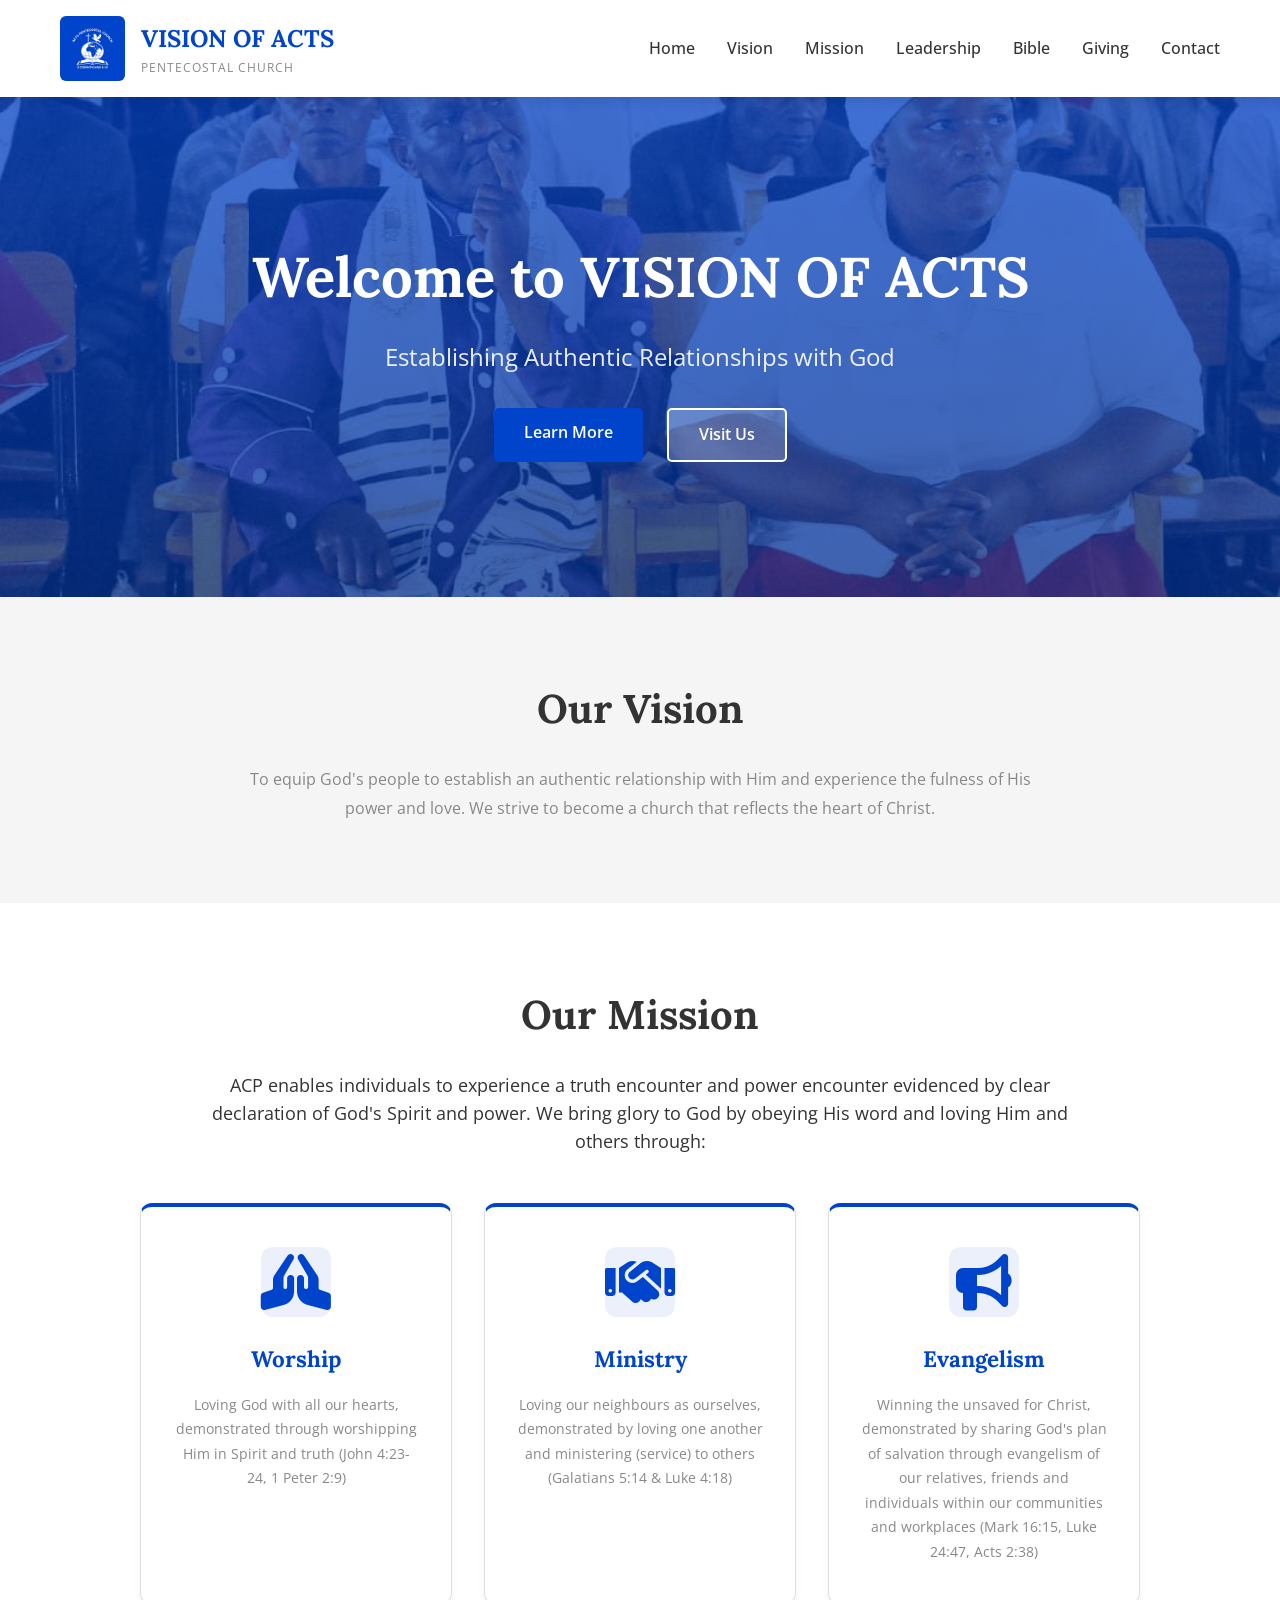
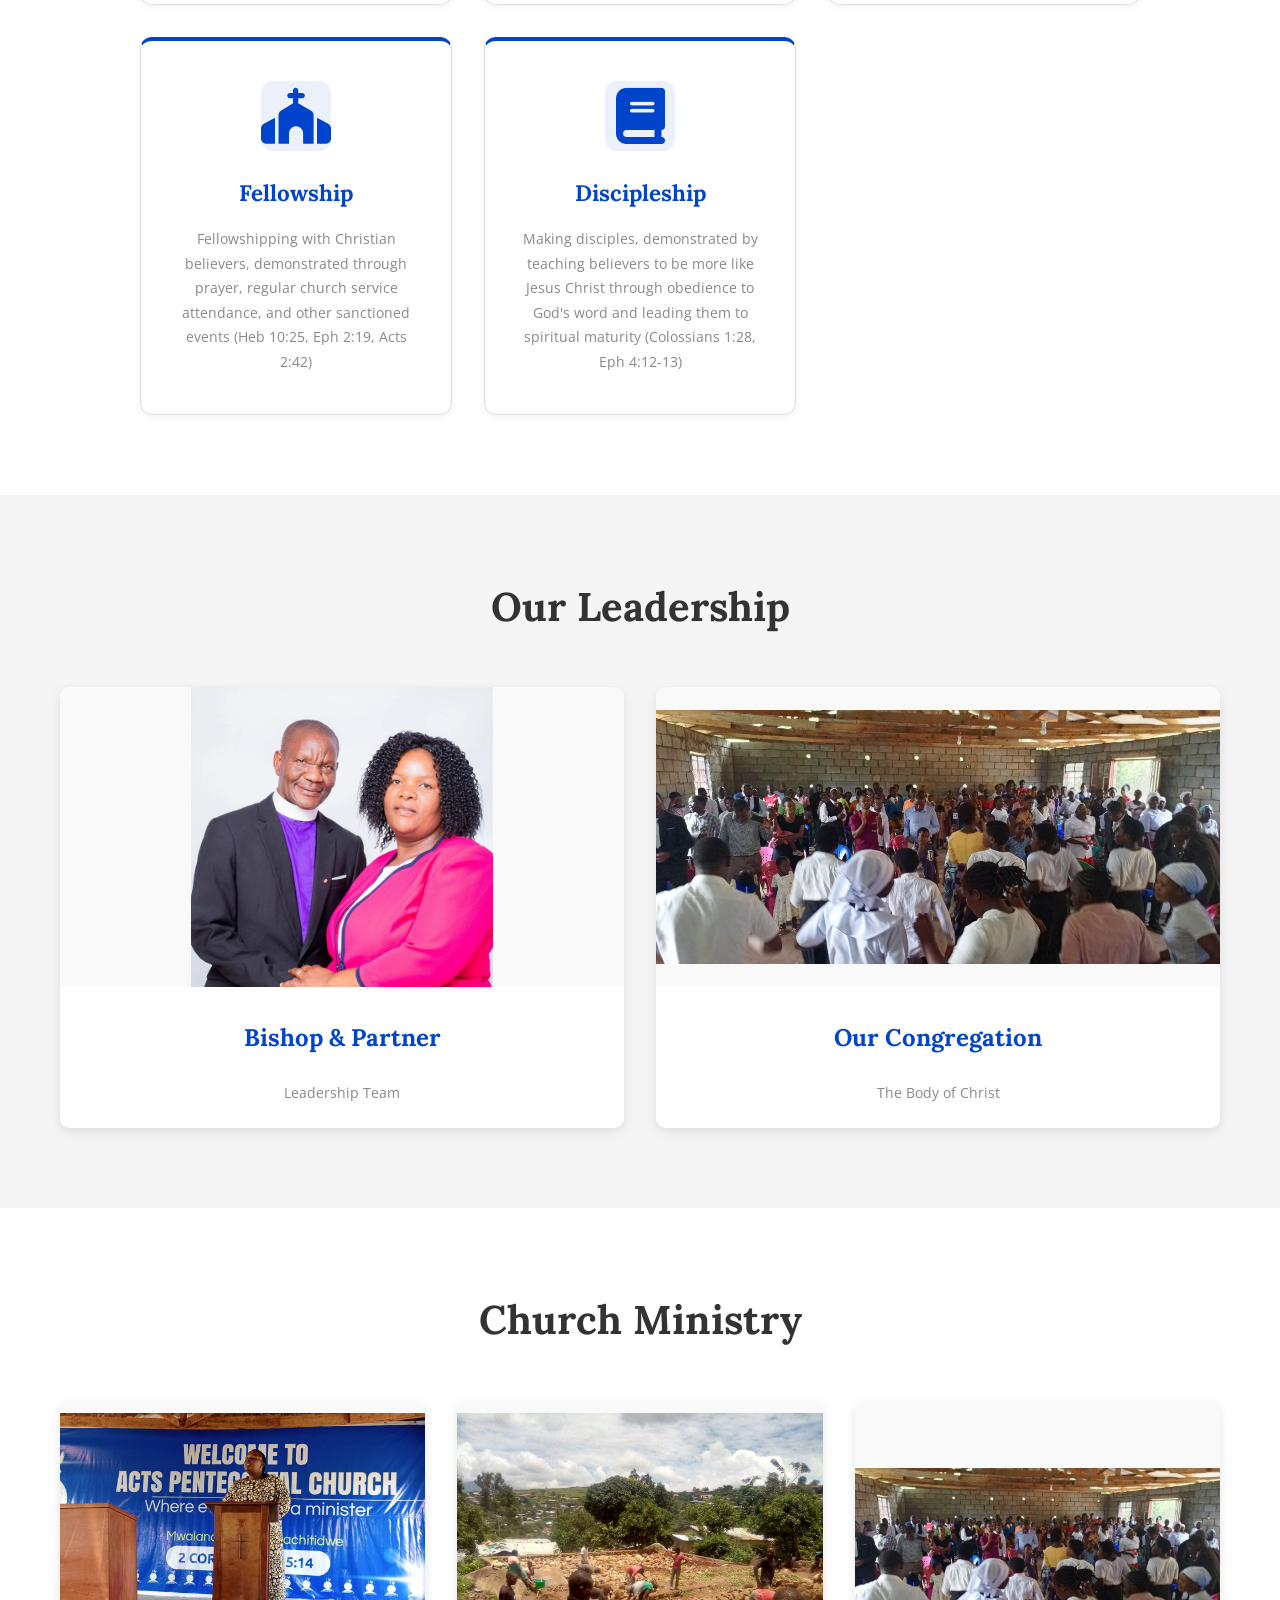
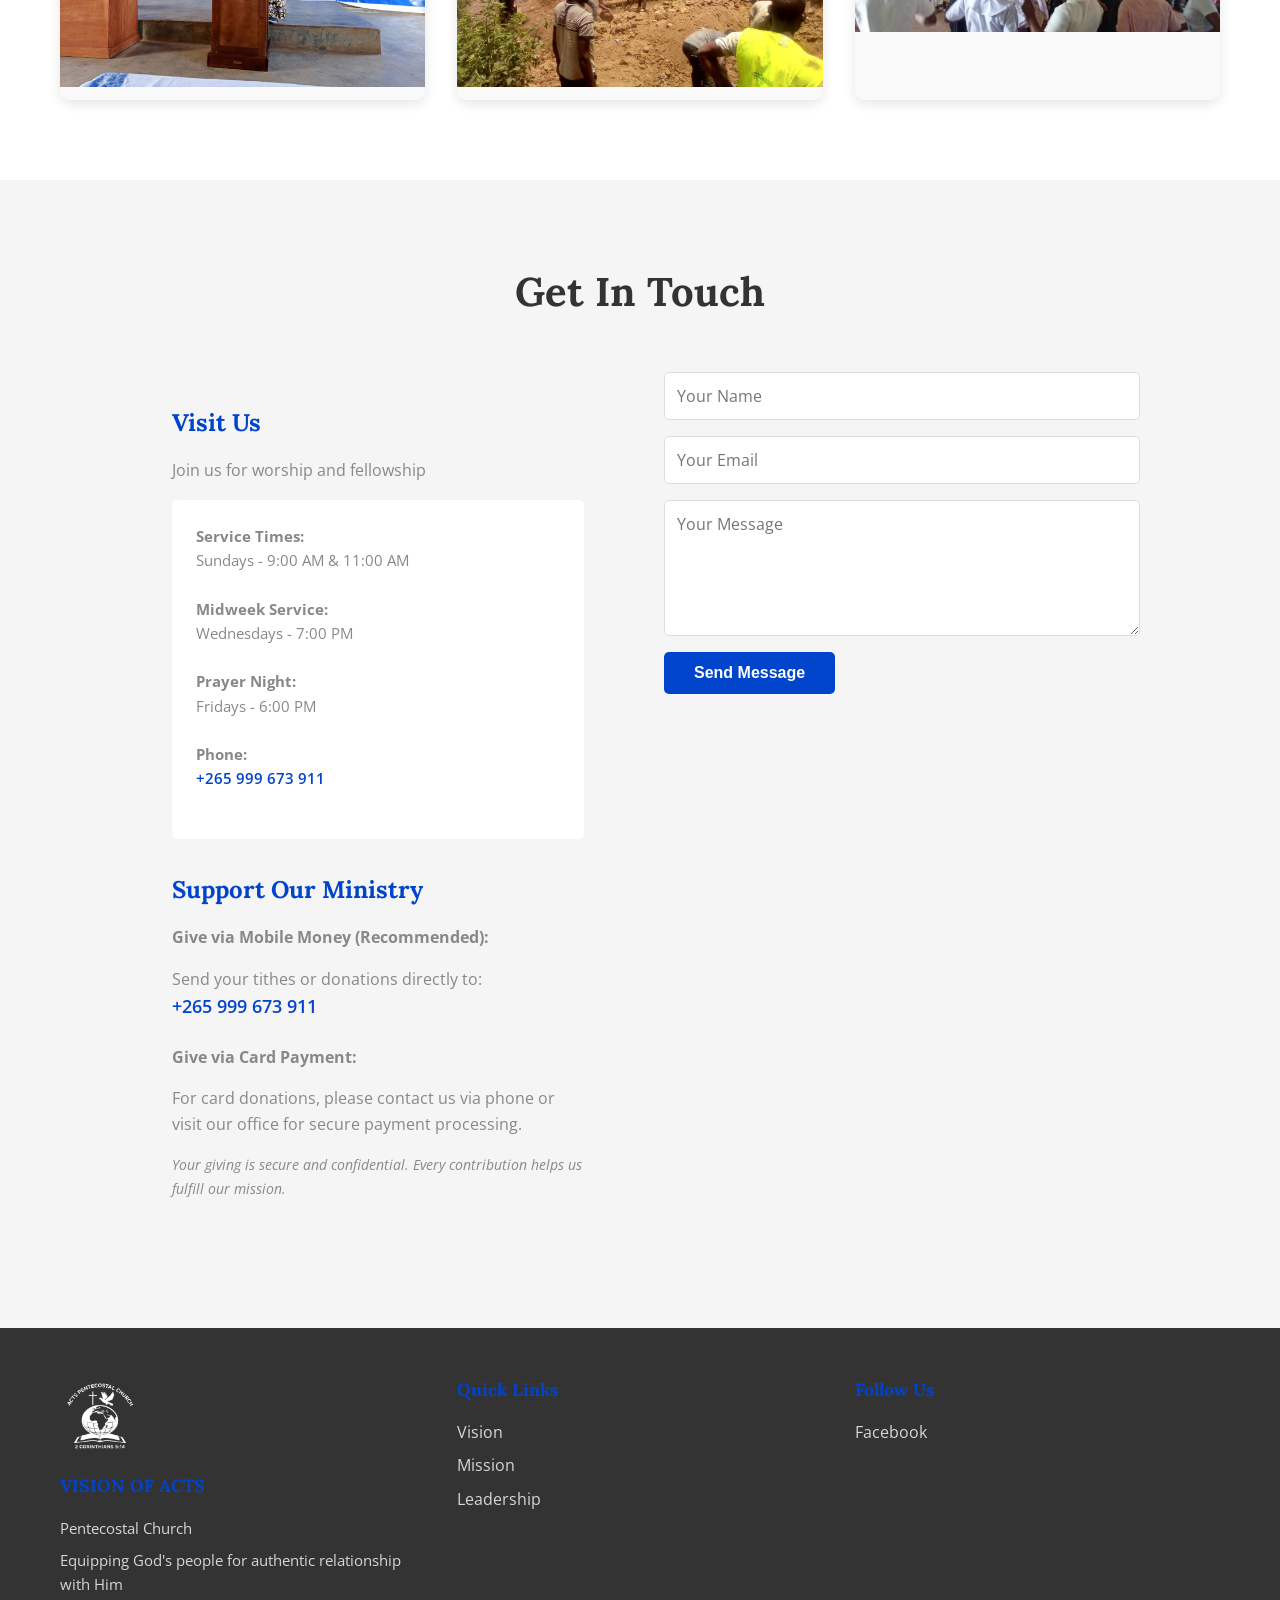
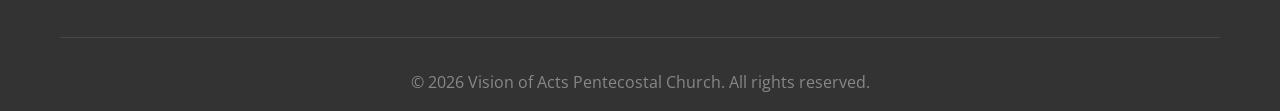
==== index.html @ c68c2b0f "Updates" ====
<!DOCTYPE html>
<html lang="en"> 
<head>
    <meta charset="UTF-8">
    <meta name="viewport" content="width=device-width, initial-scale=1.0">
    <title>Vision of Acts Pentecostal Church</title>
    <link rel="stylesheet" href="styles.css">
    <link rel="preconnect" href="https://fonts.googleapis.com">
    <link rel="preconnect" href="https://fonts.gstatic.com" crossorigin>
    <link href="https://fonts.googleapis.com/css2?family=Lora:wght@400;600;700&family=Open+Sans:wght@400;500;600;700&display=swap" rel="stylesheet">
    <link rel="stylesheet" href="https://cdnjs.cloudflare.com/ajax/libs/font-awesome/6.4.0/css/all.min.css">
</head>
<body>
    <!-- Navigation Bar -->
    <nav class="navbar">
        <div class="container">
            <div class="nav-brand">
                <img src="public/images/logo.png" alt="Vision of Acts Logo" class="logo">
                <div class="brand-text">
                    <h1>VISION OF ACTS</h1>
                    <p class="tagline">Pentecostal Church</p>
                </div>
            </div>
            <ul class="nav-menu">
                <li><a href="#home">Home</a></li>
                <li><a href="#vision">Vision</a></li>
                <li><a href="#mission">Mission</a></li>
                <li><a href="#leadership">Leadership</a></li>
                <li><a href="bible.html">Bible</a></li>
                <li><a href="#giving">Giving</a></li>
                <li><a href="#contact">Contact</a></li>
            </ul>
        </div>
    </nav>

    <!-- Hero Section -->
    <section id="home" class="hero">
        <div class="hero-content">
            <h2>Welcome to VISION OF ACTS</h2>
            <p>Establishing Authentic Relationships with God</p>
            <div class="hero-buttons">
                <a href="#mission" class="btn btn-primary">Learn More</a>
                <a href="#contact" class="btn btn-secondary">Visit Us</a>
            </div>
        </div>
    </section>

    <!-- Vision Section -->
    <section id="vision" class="vision">
        <div class="container">
            <h2>Our Vision</h2>
            <div class="vision-content">
                <p>To equip God's people to establish an authentic relationship with Him and experience the fulness of His power and love. We strive to become a church that reflects the heart of Christ.</p>
            </div>
        </div>
    </section>

    <!-- Mission Section -->
    <section id="mission" class="mission">
        <div class="container">
            <h2>Our Mission</h2>
            <p class="mission-intro">ACP enables individuals to experience a truth encounter and power encounter evidenced by clear declaration of God's Spirit and power. We bring glory to God by obeying His word and loving Him and others through:</p>
            
            <div class="mission-pillars">
                <div class="pillar">
                    <div class="pillar-icon"><i class="fas fa-hands-praying"></i></div>
                    <h3>Worship</h3>
                    <p>Loving God with all our hearts, demonstrated through worshipping Him in Spirit and truth (John 4:23-24, 1 Peter 2:9)</p>
                </div>

                <div class="pillar">
                    <div class="pillar-icon"><i class="fas fa-handshake"></i></div>
                    <h3>Ministry</h3>
                    <p>Loving our neighbours as ourselves, demonstrated by loving one another and ministering (service) to others (Galatians 5:14 & Luke 4:18)</p>
                </div>

                <div class="pillar">
                    <div class="pillar-icon"><i class="fas fa-bullhorn"></i></div>
                    <h3>Evangelism</h3>
                    <p>Winning the unsaved for Christ, demonstrated by sharing God's plan of salvation through evangelism of our relatives, friends and individuals within our communities and workplaces (Mark 16:15, Luke 24:47, Acts 2:38)</p>
                </div>

                <div class="pillar">
                    <div class="pillar-icon"><i class="fas fa-church"></i></div>
                    <h3>Fellowship</h3>
                    <p>Fellowshipping with Christian believers, demonstrated through prayer, regular church service attendance, and other sanctioned events (Heb 10:25, Eph 2:19, Acts 2:42)</p>
                </div>

                <div class="pillar">
                    <div class="pillar-icon"><i class="fas fa-book"></i></div>
                    <h3>Discipleship</h3>
                    <p>Making disciples, demonstrated by teaching believers to be more like Jesus Christ through obedience to God's word and leading them to spiritual maturity (Colossians 1:28, Eph 4:12-13)</p>
                </div>
            </div>
        </div>
    </section>

    <!-- Leadership Section -->
    <section id="leadership" class="leadership">
        <div class="container">
            <h2>Our Leadership</h2>
            <div class="leadership-grid">
                <!-- <div class="leader-card">
                    <img src="public/images/image1.jpeg" alt="Bishop">
                    <h3>Bishop</h3>
                    <p>Senior Pastor & Founder</p>
                </div> -->

                <div class="leader-card">
                    <img src="public/images/image2.jpeg" alt="Bishop and Partner">
                    <h3>Bishop & Partner</h3>
                    <p>Leadership Team</p>
                </div>

                <div class="leader-card">
                    <img src="public/images/image6.jpeg" alt="Our Congregation">
                    <h3>Our Congregation</h3>
                    <p>The Body of Christ</p>
                </div>
            </div>
        </div>
    </section>

    <!-- Gallery Section -->
    <section id="gallery" class="gallery">
        <div class="container">
            <h2>Church Ministry</h2>
            <div class="gallery-grid">
                <div class="gallery-item">
                    <img src="public/images/image4.jpeg" alt="Church Activity 1">
                </div>
                <div class="gallery-item">
                    <img src="public/images/image5.jpeg" alt="Church Activity 2">
                </div>
                <div class="gallery-item">
                    <img src="public/images/image6.jpeg" alt="Church Activity 3">
                </div>
            </div>
        </div>
    </section>

    <!-- Contact Section -->
    <section id="contact" class="contact">
        <div class="container">
            <h2>Get In Touch</h2>
            <div class="contact-content">
                <div class="contact-info">
                    <h3>Visit Us</h3>
                    <p>Join us for worship and fellowship</p>
                    <div class="contact-details">
                        <p><strong>Service Times:</strong><br>Sundays - 9:00 AM & 11:00 AM</p>
                        <p><strong>Midweek Service:</strong><br>Wednesdays - 7:00 PM</p>
                        <p><strong>Prayer Night:</strong><br>Fridays - 6:00 PM</p>
                        <p><strong>Phone:</strong><br><a href="tel:+265999673911">+265 999 673 911</a></p>
                    </div>

                    <h3 style="margin-top: 2rem;">Support Our Ministry</h3>
                    <div class="giving-methods">
                        <p><strong>Give via Mobile Money (Recommended):</strong></p>
                        <p>Send your tithes or donations directly to:<br><span style="font-size: 1.1rem; color: #0044CC; font-weight: 600;">+265 999 673 911</span></p>
                        
                        <p style="margin-top: 1.5rem;"><strong>Give via Card Payment:</strong></p>
                        <p>For card donations, please contact us via phone or visit our office for secure payment processing.</p>
                        
                        <p style="margin-top: 1rem; font-size: 0.9rem; color: #888;"><em>Your giving is secure and confidential. Every contribution helps us fulfill our mission.</em></p>
                    </div>
                </div>
                <div class="contact-form">
                    <form>
                        <input type="text" placeholder="Your Name" required>
                        <input type="email" placeholder="Your Email" required>
                        <textarea placeholder="Your Message" rows="5" required></textarea>
                        <button type="submit" class="btn btn-primary">Send Message</button>
                    </form>
                </div>
            </div>
        </div>
    </section>

    <!-- Footer -->
    <footer class="footer">
        <div class="container">
            <div class="footer-content">
                <div class="footer-section">
                    <img src="public/images/logo.png" alt="Vision of Acts Logo" class="footer-logo">
                    <h4>VISION OF ACTS</h4>
                    <p>Pentecostal Church</p>
                    <p>Equipping God's people for authentic relationship with Him</p>
                </div>
                <div class="footer-section">
                    <h4>Quick Links</h4>
                    <ul>
                        <li><a href="#vision">Vision</a></li>
                        <li><a href="#mission">Mission</a></li>
                        <li><a href="#leadership">Leadership</a></li>
                    </ul>
                </div>
                <div class="footer-section">
                    <h4>Follow Us</h4>
                    <div class="social-links">
                        <a href="https://www.facebook.com/share/1HmNRqcTzq/?mibextid=wwXIfr" target="_blank">Facebook</a>
                        <!-- <a href="#">Instagram</a> -->
                        <!-- <a href="#">Twitter</a> -->
                    </div>
                </div>
            </div>
            <div class="footer-bottom">
                <p>&copy; 2026 Vision of Acts Pentecostal Church. All rights reserved.</p>
            </div>
        </div>
    </footer>

    <script src="script.js"></script>
</body>
</html>
---- styles.css ----
/* ========================================
   GLOBAL STYLES & VARIABLES
   ======================================== */

:root {
    --primary-blue: #0044CC;
    --white: #FFFFFF;
    --dark-gray: #333333;
    --light-gray: #F5F5F5;
    --medium-gray: #888888;
    --black: #000000;
    --shadow: 0 4px 12px rgba(0, 0, 0, 0.1);
}

* {
    margin: 0;
    padding: 0;
    box-sizing: border-box;
}

html {
    scroll-behavior: smooth;
}

body {
    font-family: 'Open Sans', sans-serif;
    line-height: 1.6;
    color: var(--dark-gray);
    background-color: var(--white);
}

.container {
    max-width: 1200px;
    margin: 0 auto;
    padding: 0 20px;
}

h1, h2, h3, h4, h5, h6 {
    font-family: 'Lora', serif;
    font-weight: 700;
    color: var(--dark-gray);
}

h2 {
    font-size: 2.5rem;
    margin-bottom: 1.5rem;
    text-align: center;
}

h3 {
    font-size: 1.5rem;
    margin-bottom: 1rem;
}

p {
    color: var(--medium-gray);
    font-size: 1rem;
}

/* ========================================
   NAVIGATION BAR
   ======================================== */

.navbar {
    background-color: var(--white);
    box-shadow: var(--shadow);
    position: sticky;
    top: 0;
    z-index: 1000;
    transition: transform 0.3s ease-in-out, box-shadow 0.3s ease-in-out;
    transform: translateY(0);
}

.navbar.navbar-hidden {
    transform: translateY(-100%);
    box-shadow: none;
}

.navbar .container {
    display: flex;
    justify-content: space-between;
    align-items: center;
    padding: 1rem 20px;
}

.nav-brand {
    display: flex;
    align-items: center;
    gap: 1rem;
}

.nav-brand .logo {
    height: 65px;
    width: auto;
    object-fit: contain;
    background-color: var(--primary-blue);
    padding: 8px;
    border-radius: 6px;
}

.nav-brand .brand-text {
    display: flex;
    flex-direction: column;
}

.nav-brand h1 {
    font-size: 1.5rem;
    color: var(--primary-blue);
    margin: 0;
}

.nav-brand .tagline {
    font-size: 0.75rem;
    color: var(--medium-gray);
    text-transform: uppercase;
    letter-spacing: 1px;
}

.nav-menu {
    display: flex;
    list-style: none;
    gap: 2rem;
}

.nav-menu a {
    text-decoration: none;
    color: var(--dark-gray);
    font-weight: 500;
    transition: color 0.3s ease;
}

.nav-menu a:hover {
    color: var(--primary-blue);
}

/* ========================================
   HERO SECTION
   ======================================== */

.hero {
    background: linear-gradient(rgba(0, 68, 204, 0.75), rgba(0, 51, 153, 0.75)), url('public/images/image3.jpeg') center/cover no-repeat;
    color: var(--white);
    padding: 100px 20px;
    text-align: center;
    min-height: 500px;
    display: flex;
    align-items: center;
    justify-content: center;
}

.hero-content h2 {
    font-size: 3.5rem;
    color: var(--white);
    margin-bottom: 1rem;
}

.hero-content p {
    font-size: 1.5rem;
    color: rgba(255, 255, 255, 0.9);
    margin-bottom: 2rem;
}

.hero-buttons {
    display: flex;
    gap: 1.5rem;
    justify-content: center;
    flex-wrap: wrap;
}

/* ========================================
   BUTTONS
   ======================================== */

.btn {
    padding: 12px 30px;
    border-radius: 5px;
    text-decoration: none;
    font-weight: 600;
    font-size: 1rem;
    transition: all 0.3s ease;
    cursor: pointer;
    display: inline-block;
    border: none;
}

.btn-primary {
    background-color: var(--primary-blue);
    color: var(--white);
}

.btn-primary:hover {
    background-color: #003399;
    transform: translateY(-2px);
    box-shadow: 0 6px 16px rgba(0, 68, 204, 0.3);
}

.btn-secondary {
    background-color: rgba(255, 255, 255, 0.2);
    color: var(--white);
    border: 2px solid var(--white);
}

.btn-secondary:hover {
    background-color: var(--white);
    color: var(--primary-blue);
}

/* ========================================
   VISION SECTION
   ======================================== */

.vision {
    background-color: var(--light-gray);
    padding: 80px 20px;
}

.vision-content {
    max-width: 800px;
    margin: 0 auto;
    text-align: center;
    font-size: 1.15rem;
    line-height: 1.8;
    color: var(--dark-gray);
}

/* ========================================
   MISSION SECTION
   ======================================== */

.mission {
    padding: 80px 20px;
    background-color: var(--white);
}

.mission-intro {
    text-align: center;
    font-size: 1.1rem;
    max-width: 900px;
    margin: 0 auto 3rem;
    color: var(--dark-gray);
}

.mission-pillars {
    display: grid;
    grid-template-columns: repeat(3, 1fr);
    gap: 2rem;
    margin-top: 3rem;
    max-width: 1000px;
    margin-left: auto;
    margin-right: auto;
}

.pillar {
    background-color: var(--white);
    padding: 2.5rem 2rem;
    border-radius: 12px;
    text-align: center;
    transition: all 0.4s cubic-bezier(0.25, 0.46, 0.45, 0.94);
    border: 1px solid #e0e0e0;
    border-top: 4px solid var(--primary-blue);
    box-shadow: 0 2px 8px rgba(0, 0, 0, 0.05);
    position: relative;
}

.pillar:hover {
    transform: translateY(-8px);
    box-shadow: 0 12px 24px rgba(0, 68, 204, 0.15);
    border-top: 4px solid var(--primary-blue);
}

.pillar-icon {
    font-size: 3.5rem;
    margin-bottom: 1.5rem;
    display: inline-flex;
    align-items: center;
    justify-content: center;
    width: 70px;
    height: 70px;
    background-color: rgba(0, 68, 204, 0.08);
    border-radius: 12px;
    color: var(--primary-blue);
    transition: all 0.4s ease;
}

.pillar:hover .pillar-icon {
    background-color: var(--primary-blue);
    color: var(--white);
    transform: scale(1.1);
}

.pillar h3 {
    color: var(--primary-blue);
    margin-bottom: 1rem;
    font-size: 1.4rem;
    font-weight: 700;
}

.pillar p {
    font-size: 0.9rem;
    line-height: 1.7;
    color: var(--medium-gray);
}

/* ========================================
   LEADERSHIP SECTION
   ======================================== */

.leadership {
    background-color: var(--light-gray);
    padding: 80px 20px;
}

.leadership-grid {
    display: grid;
    grid-template-columns: repeat(auto-fit, minmax(280px, 1fr));
    gap: 2rem;
    margin-top: 3rem;
}

.leader-card {
    background-color: var(--white);
    border-radius: 10px;
    overflow: hidden;
    box-shadow: var(--shadow);
    transition: transform 0.3s ease;
    text-align: center;
}

.leader-card:hover {
    transform: translateY(-5px);
}

.leader-card img {
    width: 100%;
    height: 300px;
    object-fit: contain;
    background-color: #f9f9f9;
}

.leader-card h3 {
    padding: 1.5rem 1rem 0.5rem;
    color: var(--primary-blue);
}

.leader-card p {
    padding: 0 1rem 1.5rem;
    font-size: 0.9rem;
    color: var(--medium-gray);
}

/* ========================================
   GALLERY SECTION
   ======================================== */

.gallery {
    padding: 80px 20px;
    background-color: var(--white);
}

.gallery-grid {
    display: grid;
    grid-template-columns: repeat(auto-fit, minmax(300px, 1fr));
    gap: 2rem;
    margin-top: 3rem;
}

.gallery-item {
    border-radius: 10px;
    overflow: hidden;
    box-shadow: var(--shadow);
    transition: transform 0.3s ease;
}

.gallery-item:hover {
    transform: scale(1.05);
}

.gallery-item img {
    width: 100%;
    height: 300px;
    object-fit: contain;
    display: block;
    background-color: #f9f9f9;
}

/* ========================================
   CONTACT SECTION
   ======================================== */

.contact {
    background-color: var(--light-gray);
    padding: 80px 20px;
}

.contact-content {
    display: grid;
    grid-template-columns: 1fr 1fr;
    gap: 3rem;
    margin-top: 3rem;
    max-width: 1000px;
    margin-left: auto;
    margin-right: auto;
}

.contact-info {
    padding: 2rem;
}

.contact-info h3 {
    color: var(--primary-blue);
    margin-bottom: 1rem;
}

.contact-info p {
    margin-bottom: 1rem;
}

.contact-details {
    background-color: var(--white);
    padding: 1.5rem;
    border-radius: 5px;
    margin-top: 1rem;
}

.contact-details p {
    margin-bottom: 1.5rem;
    font-size: 0.95rem;
}

.contact-details a {
    color: var(--primary-blue);
    text-decoration: none;
    font-weight: 600;
    transition: color 0.3s ease;
}

.contact-details a:hover {
    color: #003399;
    text-decoration: underline;
}

.contact-form form {
    display: flex;
    flex-direction: column;
    gap: 1rem;
}

.contact-form input,
.contact-form textarea {
    padding: 12px;
    border: 1px solid #ddd;
    border-radius: 5px;
    font-family: 'Open Sans', sans-serif;
    font-size: 1rem;
    color: var(--dark-gray);
}

.contact-form input:focus,
.contact-form textarea:focus {
    outline: none;
    border-color: var(--primary-blue);
    box-shadow: 0 0 5px rgba(0, 68, 204, 0.1);
}

.contact-form button {
    align-self: flex-start;
}

/* ========================================
   FOOTER
   ======================================== */

.footer {
    background-color: var(--dark-gray);
    color: var(--white);
    padding: 3rem 20px 1rem;
}

.footer-content {
    display: grid;
    grid-template-columns: repeat(auto-fit, minmax(250px, 1fr));
    gap: 2rem;
    margin-bottom: 2rem;
}

.footer-section h4 {
    color: var(--primary-blue);
    margin-bottom: 1rem;
    font-size: 1.1rem;
}

.footer-section p {
    color: rgba(255, 255, 255, 0.8);
    font-size: 0.95rem;
    margin-bottom: 0.5rem;
}

.footer-section ul {
    list-style: none;
}

.footer-section ul li {
    margin-bottom: 0.5rem;
}

.footer-section a {
    color: rgba(255, 255, 255, 0.8);
    text-decoration: none;
    transition: color 0.3s ease;
}

.footer-section a:hover {
    color: var(--primary-blue);
}

.footer-logo {
    height: 80px;
    width: auto;
    object-fit: contain;
    margin-bottom: 1rem;
    display: block;
}

.social-links {
    display: flex;
    gap: 1rem;
    flex-wrap: wrap;
}

.footer-bottom {
    text-align: center;
    padding-top: 2rem;
    border-top: 1px solid rgba(255, 255, 255, 0.1);
    color: rgba(255, 255, 255, 0.6);
    font-size: 0.9rem;
}

/* ========================================
   RESPONSIVE DESIGN
   ======================================== */

@media (max-width: 1024px) {
    .mission-pillars {
        grid-template-columns: repeat(2, 1fr);
    }
}

@media (max-width: 768px) {
    .navbar {
        position: sticky;
    }

    .navbar .container {
        flex-direction: column;
        gap: 0.75rem;
        padding: 0.75rem 16px;
    }

    .nav-menu {
        flex-direction: row;
        flex-wrap: wrap;
        justify-content: center;
        gap: 0.75rem 1.25rem;
        text-align: center;
    }

    .hero-content h2 {
        font-size: 2.5rem;
    }

    .hero-content p {
        font-size: 1.2rem;
    }

    .hero-buttons {
        flex-direction: column;
        align-items: center;
    }

    h2 {
        font-size: 2rem;
    }

    .mission-pillars {
        display: flex;
        flex-direction: row;
        overflow-x: auto;
        gap: 1.5rem;
        scroll-snap-type: x mandatory;
        scroll-behavior: smooth;
        padding-bottom: 0.5rem;
        -webkit-overflow-scrolling: touch;
    }

    .pillar {
        flex: 0 0 calc(100vw - 60px);
        max-width: 320px;
        scroll-snap-align: start;
    }

    .leadership-grid {
        grid-template-columns: 1fr;
    }

    .gallery-grid {
        grid-template-columns: 1fr;
    }

    .contact-content {
        grid-template-columns: 1fr;
    }

    .hero {
        min-height: 400px;
        padding: 60px 20px;
    }

    .vision,
    .mission,
    .leadership,
    .gallery,
    .contact {
        padding: 60px 20px;
    }
}

@media (max-width: 480px) {
    .nav-brand .logo {
        height: 50px;
        padding: 6px;
    }

    .nav-brand h1 {
        font-size: 1.2rem;
    }

    .hero-content h2 {
        font-size: 2rem;
    }

    .hero-content p {
        font-size: 1rem;
    }

    h2 {
        font-size: 1.5rem;
    }

    h3 {
        font-size: 1.2rem;
    }

    .pillar {
        padding: 1.5rem;
    }

    .pillar-icon {
        font-size: 2.5rem;
    }

    .vision,
    .mission,
    .leadership,
    .gallery,
    .contact {
        padding: 40px 15px;
    }

    .leader-card img,
    .gallery-item img {
        height: 250px;
    }

    .btn {
        padding: 10px 20px;
        font-size: 0.9rem;
    }

    .footer-logo {
        height: 60px;
    }
}

@media (max-width: 1024px) {
    .mission-pillars {
        grid-template-columns: repeat(2, 1fr);
    }
}
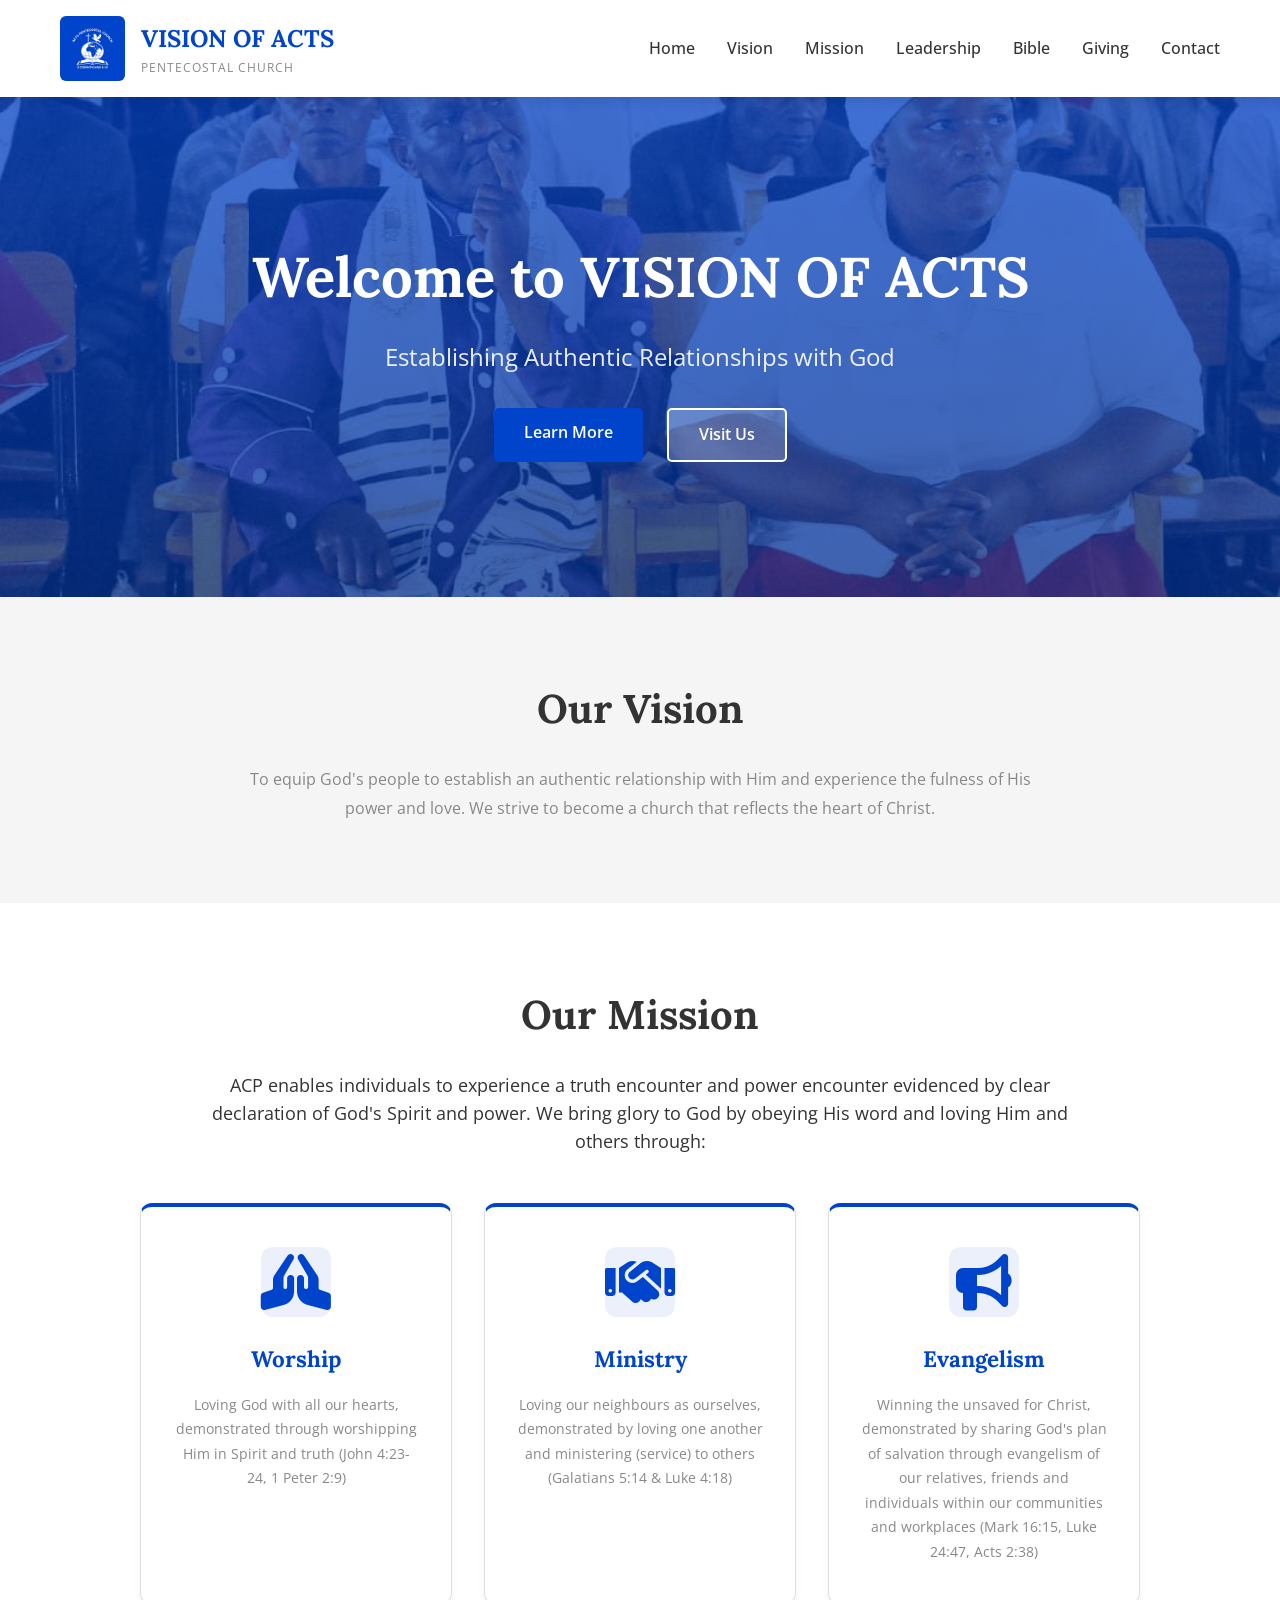
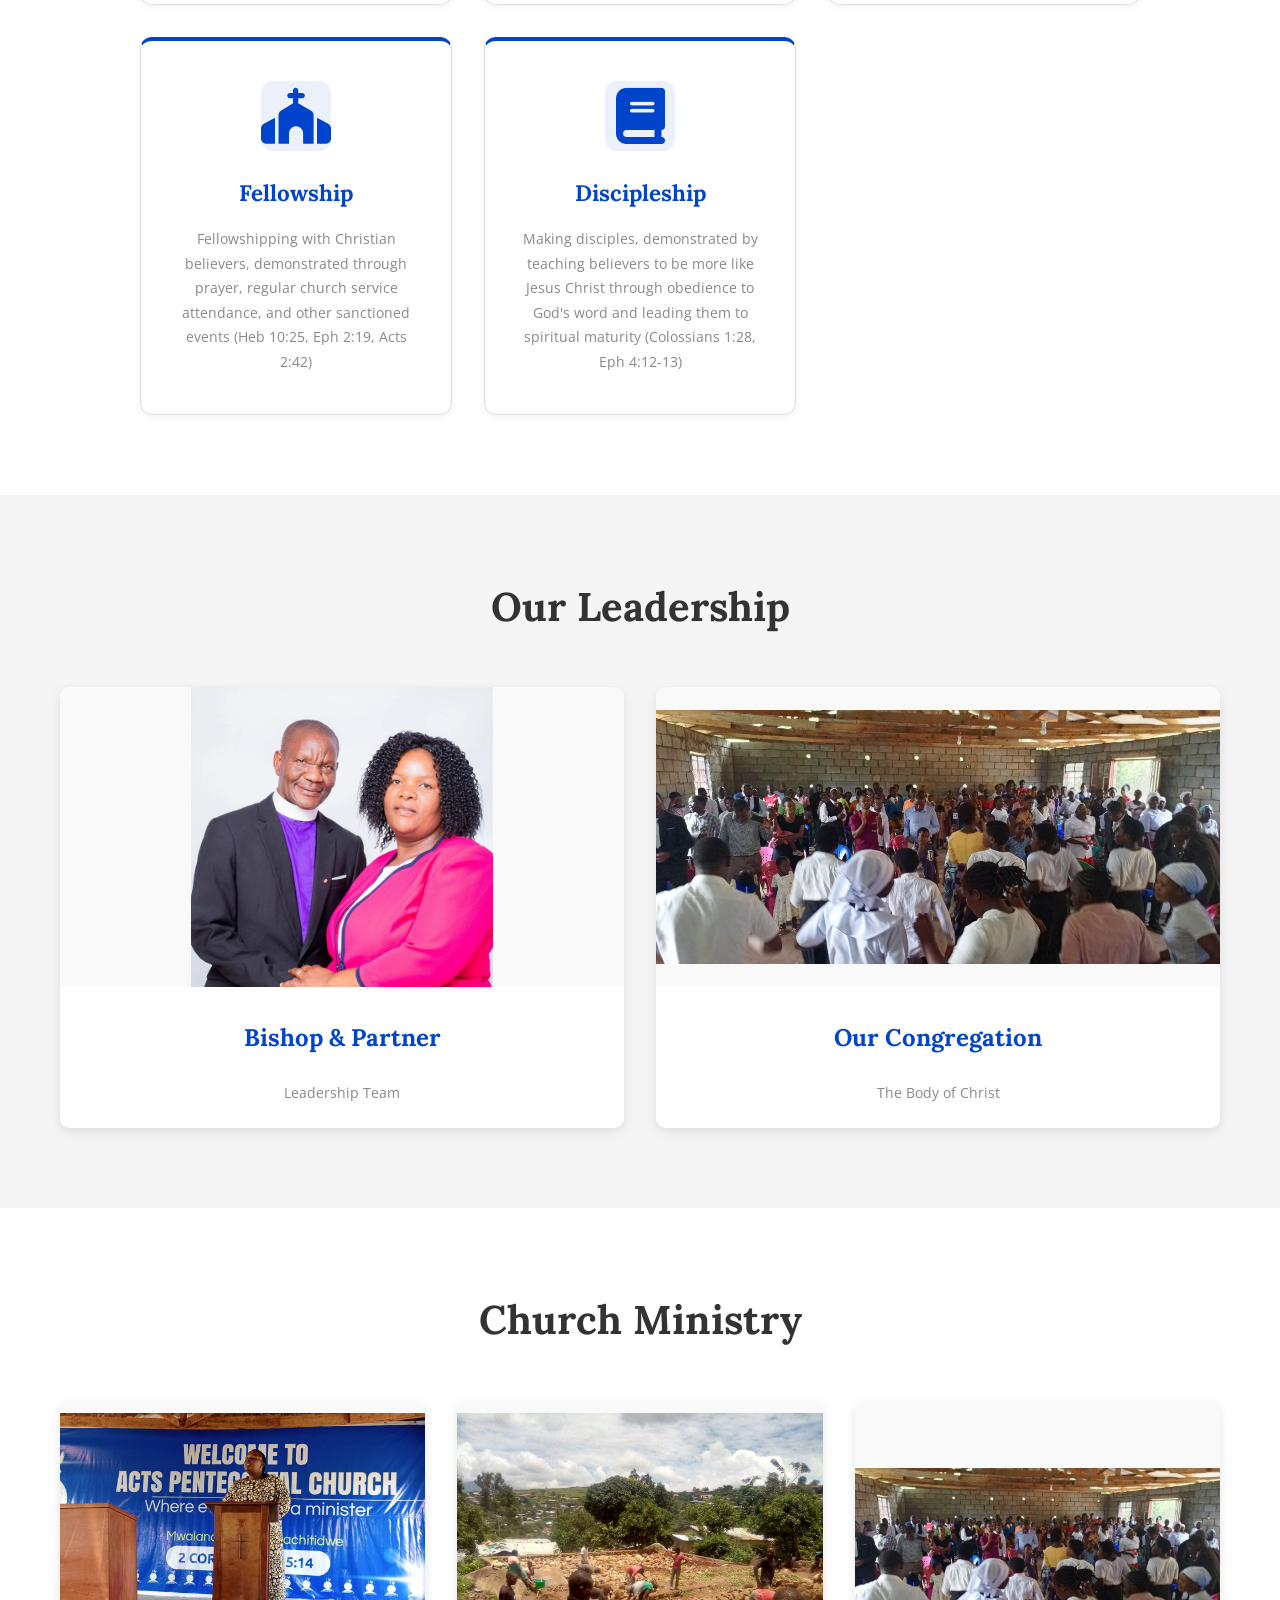
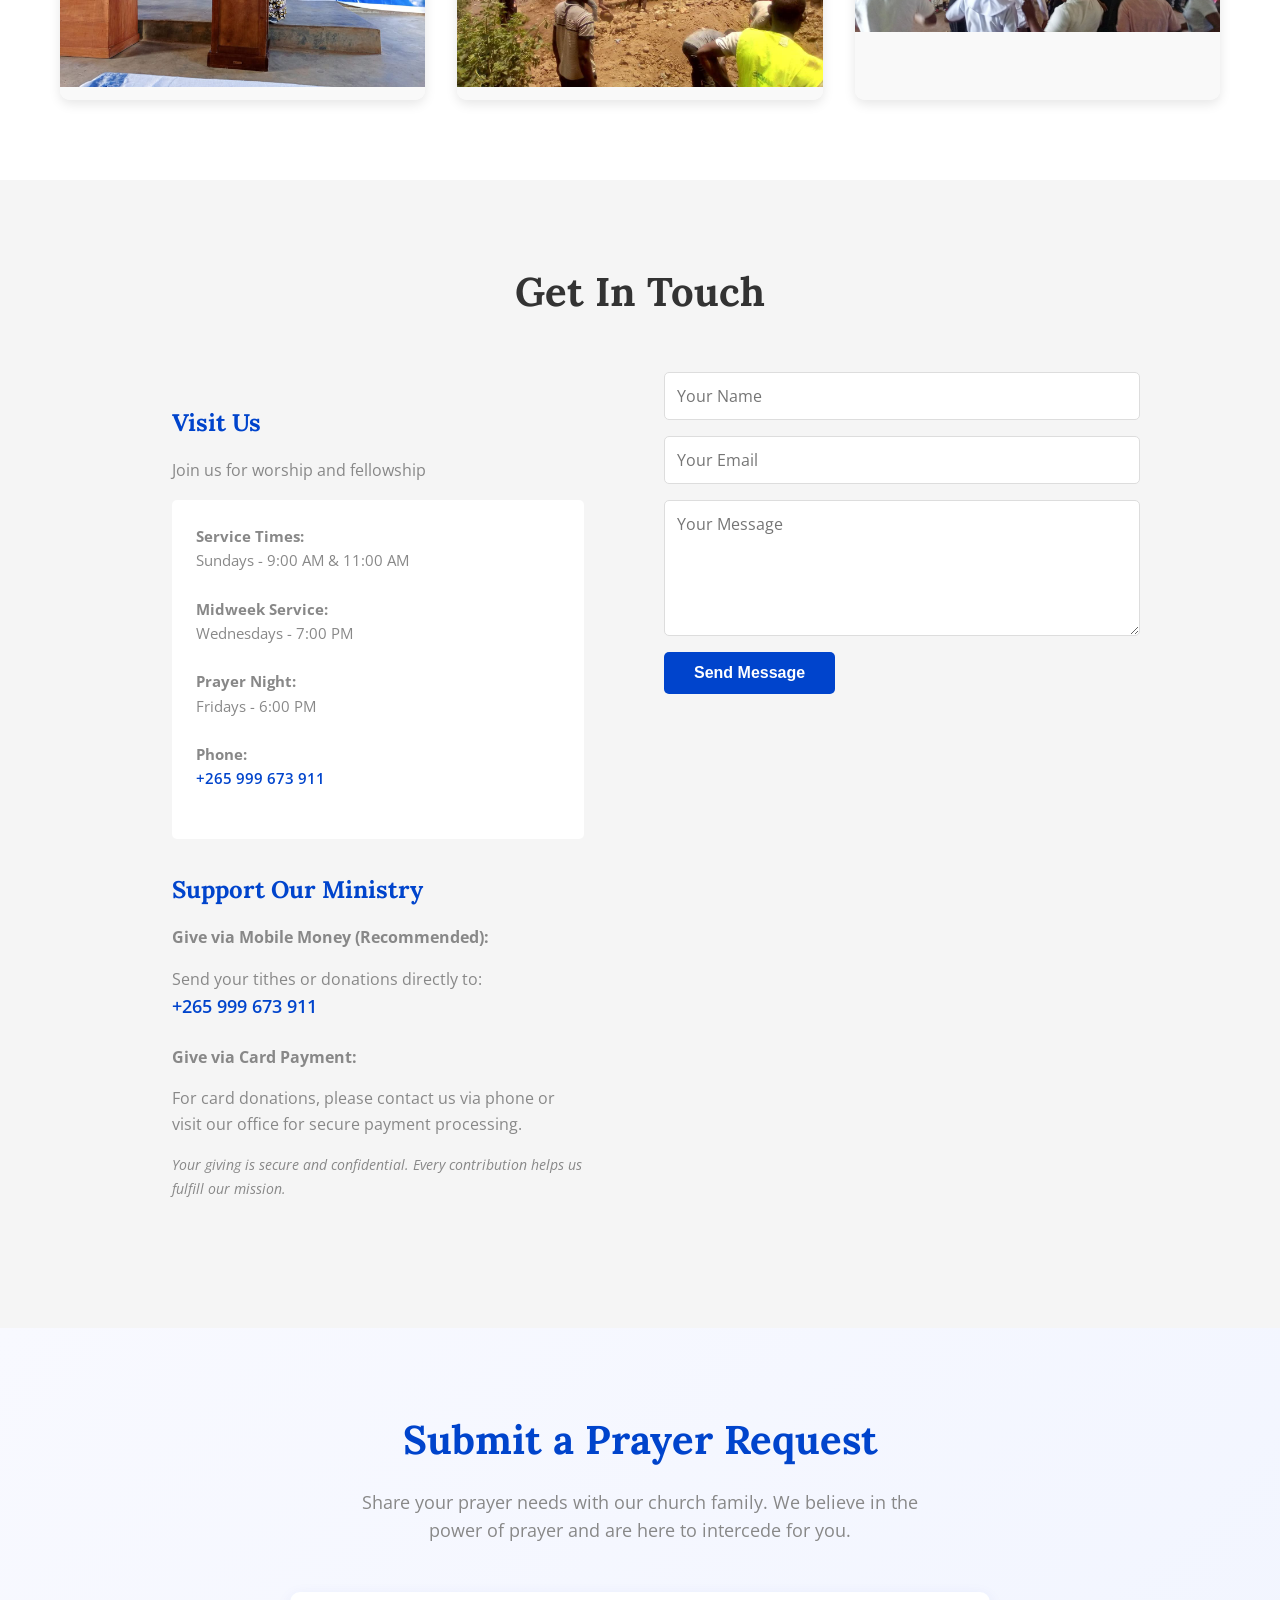
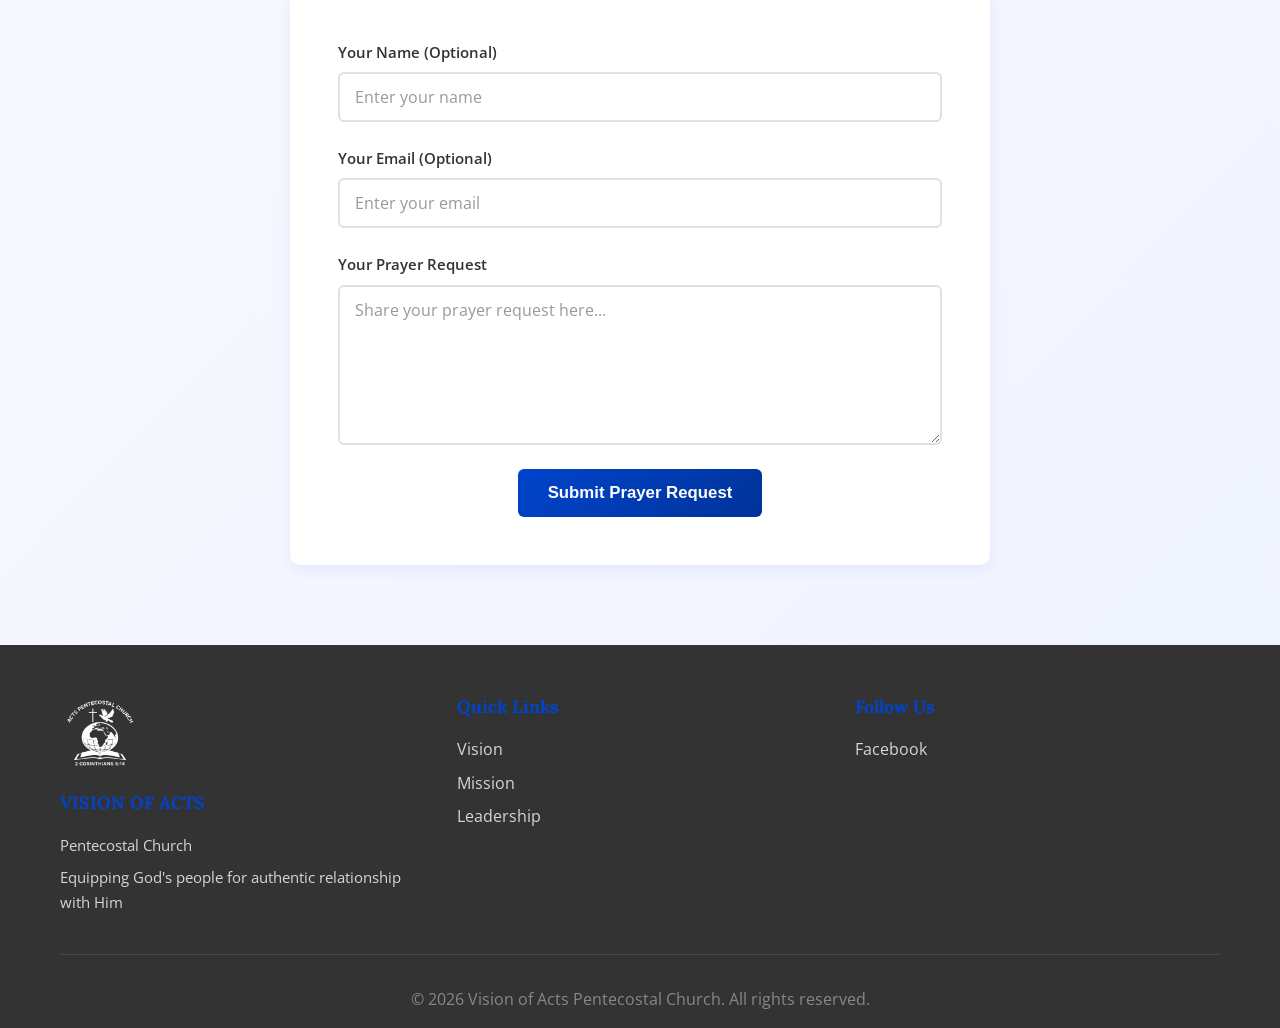
==== commit c08bfab3: "Add prayer request form and handling Introduce a Prayer Request section with markup, client-side han" ====
--- a/index.html
+++ b/index.html
@@ -177,6 +177,31 @@
         </div>
     </section>
 
+    <!-- Prayer Request Section -->
+    <section id="prayer" class="prayer">
+        <div class="container">
+            <h2>Submit a Prayer Request</h2>
+            <p class="section-subtitle">Share your prayer needs with our church family. We believe in the power of prayer and are here to intercede for you.</p>
+            <div class="prayer-form-container">
+                <form id="prayerForm" class="prayer-form">
+                    <div class="form-group">
+                        <label for="prayerName">Your Name (Optional)</label>
+                        <input type="text" id="prayerName" name="prayerName" placeholder="Enter your name">
+                    </div>
+                    <div class="form-group">
+                        <label for="prayerEmail">Your Email (Optional)</label>
+                        <input type="email" id="prayerEmail" name="prayerEmail" placeholder="Enter your email">
+                    </div>
+                    <div class="form-group">
+                        <label for="prayerRequest">Your Prayer Request</label>
+                        <textarea id="prayerRequest" name="prayerRequest" rows="6" placeholder="Share your prayer request here..." required></textarea>
+                    </div>
+                    <button type="submit" class="btn btn-prayer">Submit Prayer Request</button>
+                </form>
+            </div>
+        </div>
+    </section>
+
     <!-- Footer -->
     <footer class="footer">
         <div class="container">
--- a/styles.css
+++ b/styles.css
@@ -467,6 +467,103 @@
 }
 
 /* ========================================
+   PRAYER REQUEST SECTION
+   ======================================== */
+
+.prayer {
+    background: linear-gradient(135deg, #f8f9ff 0%, #f0f4ff 100%);
+    padding: 80px 20px;
+}
+
+.prayer h2 {
+    color: var(--primary-blue);
+    text-align: center;
+    margin-bottom: 1rem;
+}
+
+.section-subtitle {
+    text-align: center;
+    color: var(--medium-gray);
+    font-size: 1.1rem;
+    margin-bottom: 3rem;
+    max-width: 600px;
+    margin-left: auto;
+    margin-right: auto;
+}
+
+.prayer-form-container {
+    max-width: 700px;
+    margin: 0 auto;
+    background-color: var(--white);
+    padding: 3rem;
+    border-radius: 10px;
+    box-shadow: 0 4px 15px rgba(0, 68, 204, 0.08);
+}
+
+.prayer-form {
+    display: flex;
+    flex-direction: column;
+    gap: 1.5rem;
+}
+
+.form-group {
+    display: flex;
+    flex-direction: column;
+}
+
+.form-group label {
+    font-weight: 600;
+    color: var(--dark-gray);
+    margin-bottom: 0.5rem;
+    font-size: 0.95rem;
+}
+
+.form-group input,
+.form-group textarea {
+    padding: 12px 15px;
+    border: 2px solid #e0e0e0;
+    border-radius: 6px;
+    font-family: 'Open Sans', sans-serif;
+    font-size: 1rem;
+    color: var(--dark-gray);
+    transition: border-color 0.3s ease, box-shadow 0.3s ease;
+}
+
+.form-group input::placeholder,
+.form-group textarea::placeholder {
+    color: #999;
+}
+
+.form-group input:focus,
+.form-group textarea:focus {
+    outline: none;
+    border-color: var(--primary-blue);
+    box-shadow: 0 0 8px rgba(0, 68, 204, 0.15);
+}
+
+.btn-prayer {
+    background: linear-gradient(135deg, #0044CC 0%, #003399 100%);
+    color: var(--white);
+    padding: 14px 30px;
+    border: none;
+    border-radius: 6px;
+    font-size: 1.05rem;
+    font-weight: 600;
+    cursor: pointer;
+    transition: transform 0.2s ease, box-shadow 0.2s ease;
+    align-self: center;
+}
+
+.btn-prayer:hover {
+    transform: translateY(-2px);
+    box-shadow: 0 8px 20px rgba(0, 68, 204, 0.25);
+}
+
+.btn-prayer:active {
+    transform: translateY(0);
+}
+
+/* ========================================
    FOOTER
    ======================================== */
 
@@ -619,8 +716,13 @@
     .mission,
     .leadership,
     .gallery,
-    .contact {
+    .contact,
+    .prayer {
         padding: 60px 20px;
+    }
+
+    .prayer-form-container {
+        padding: 2rem;
     }
 }
 
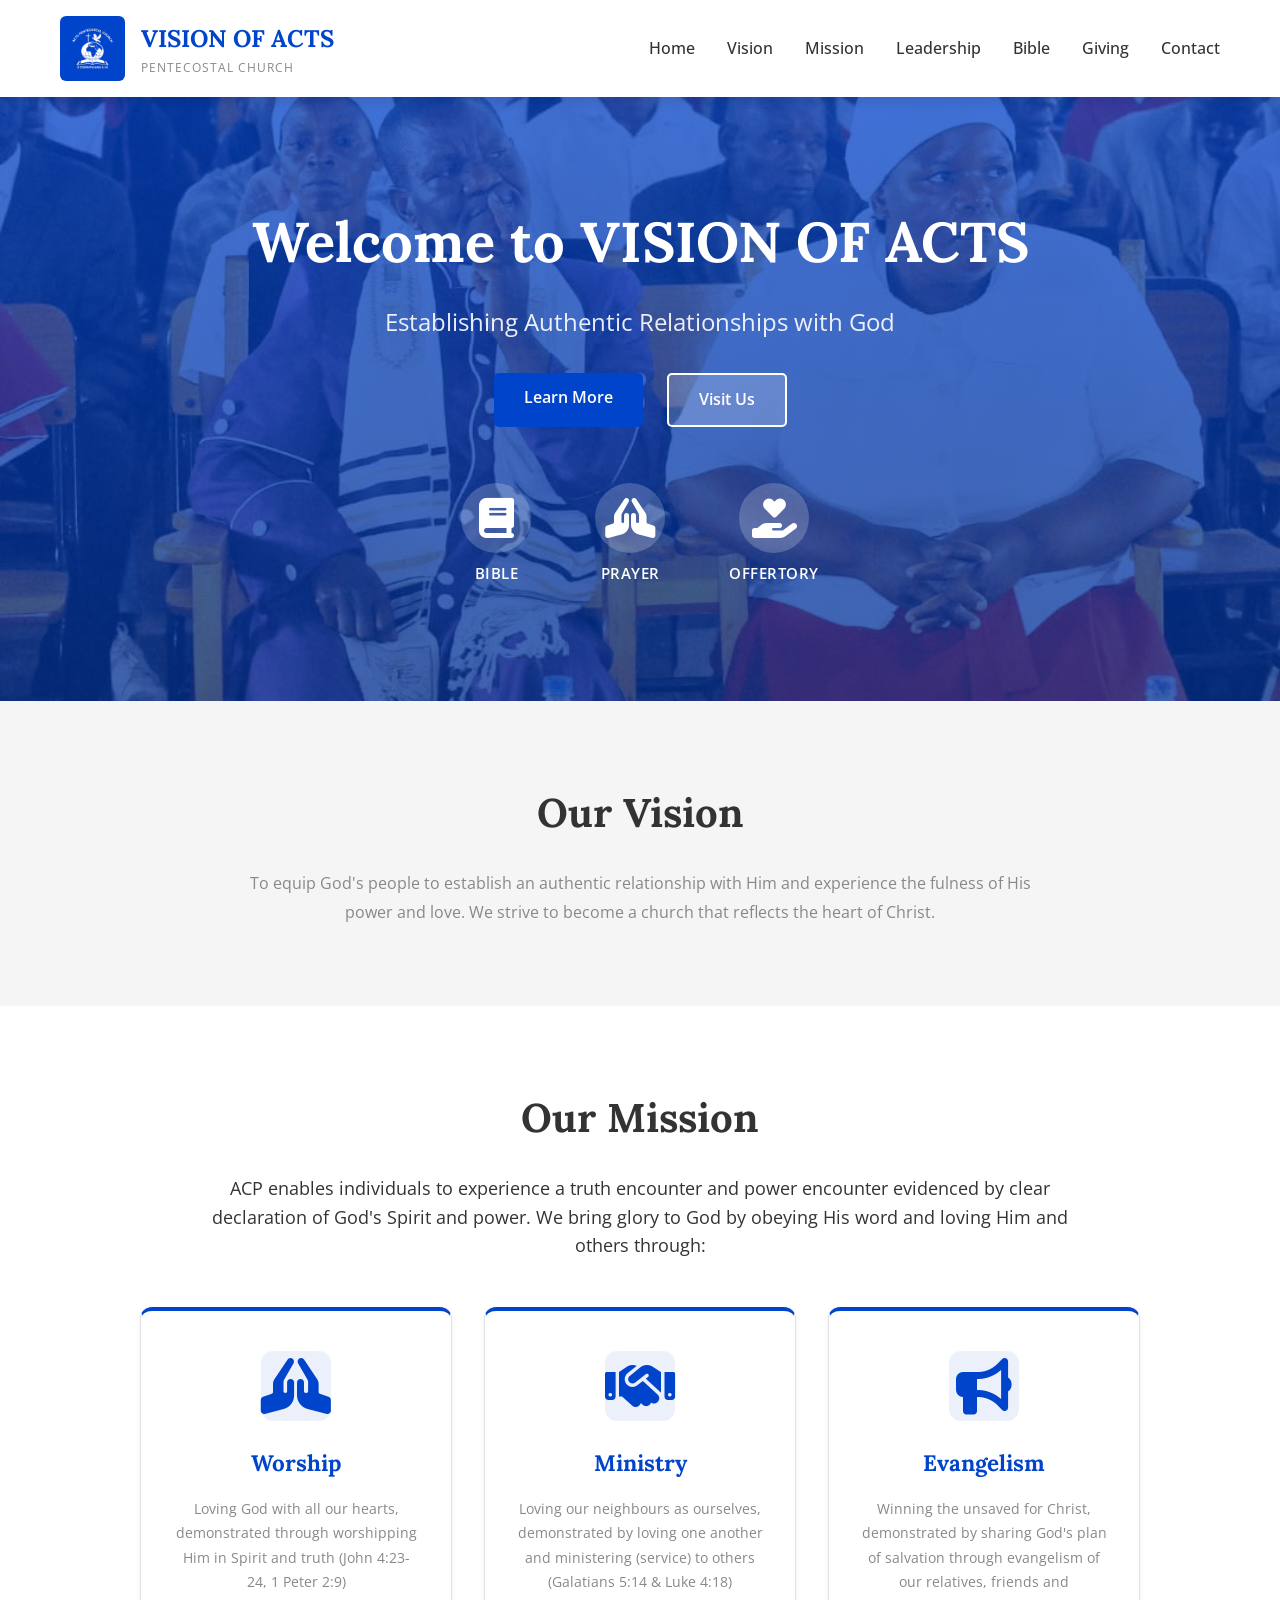
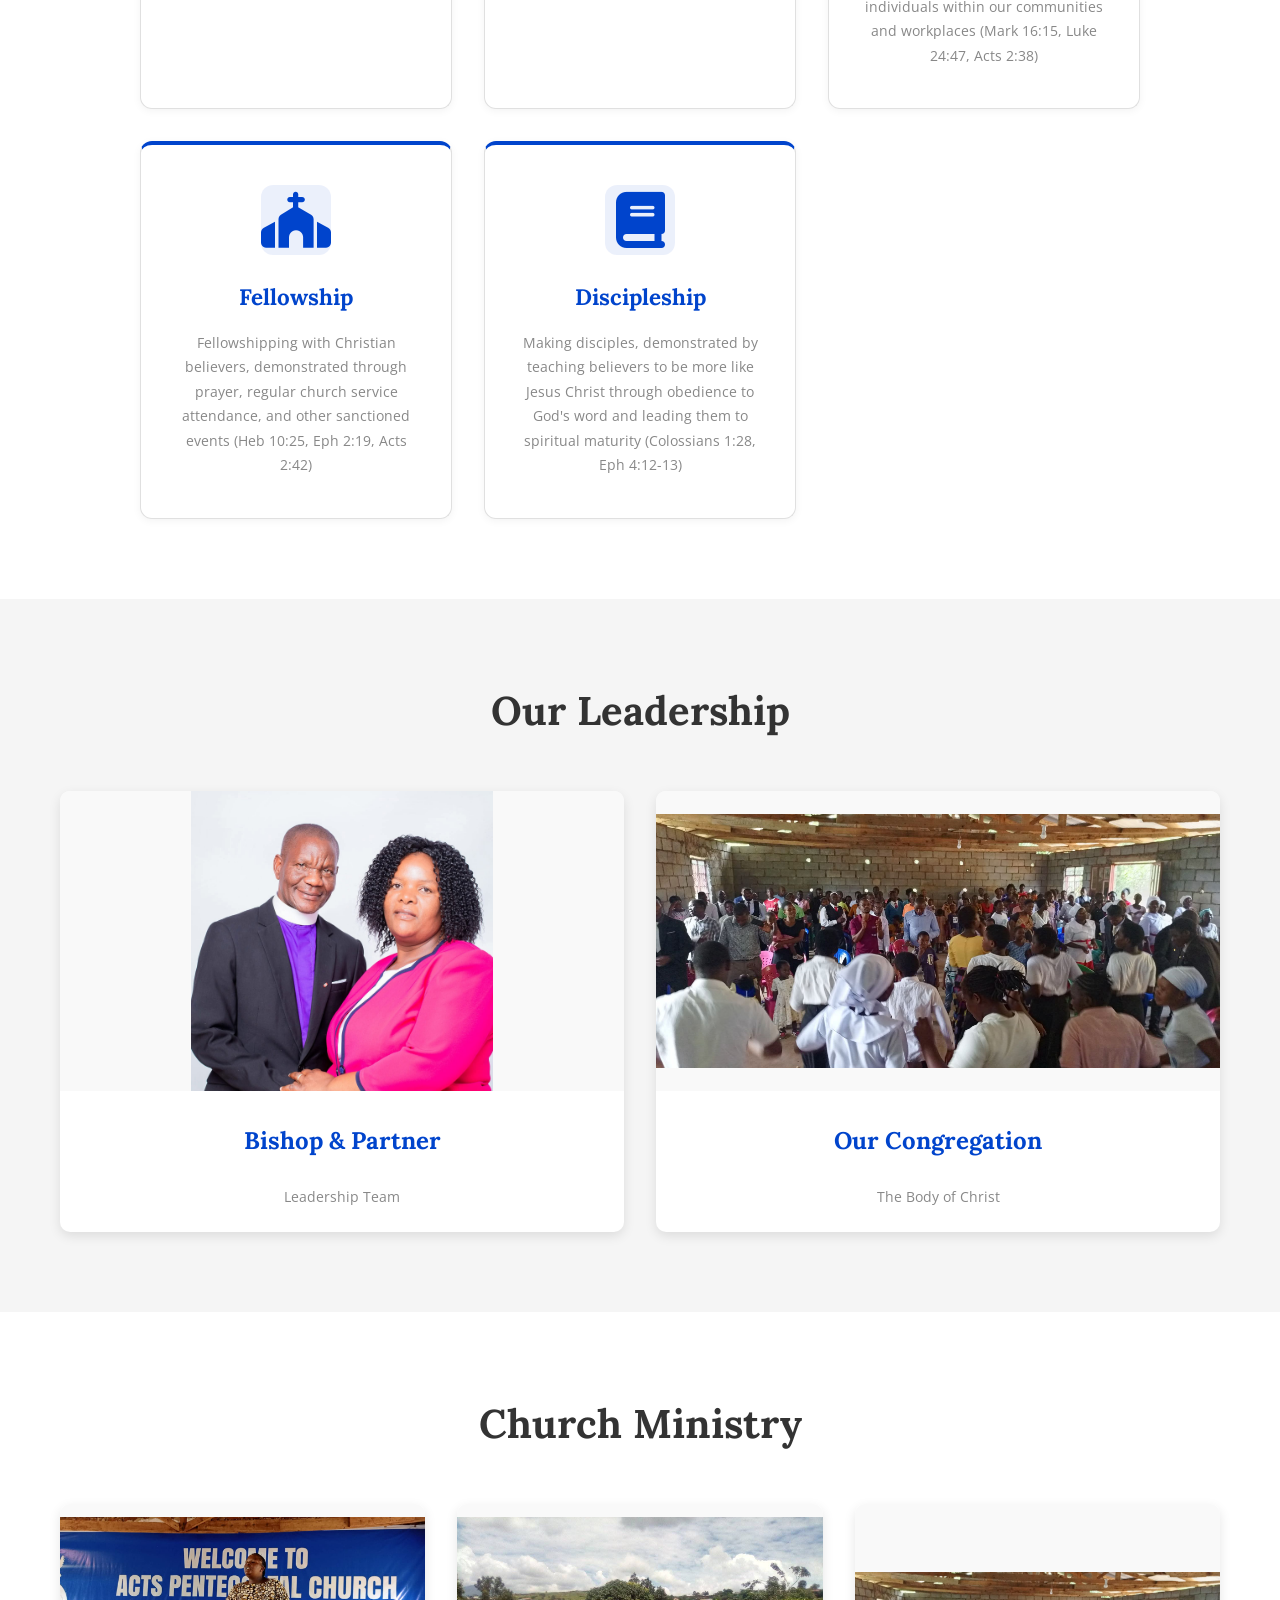
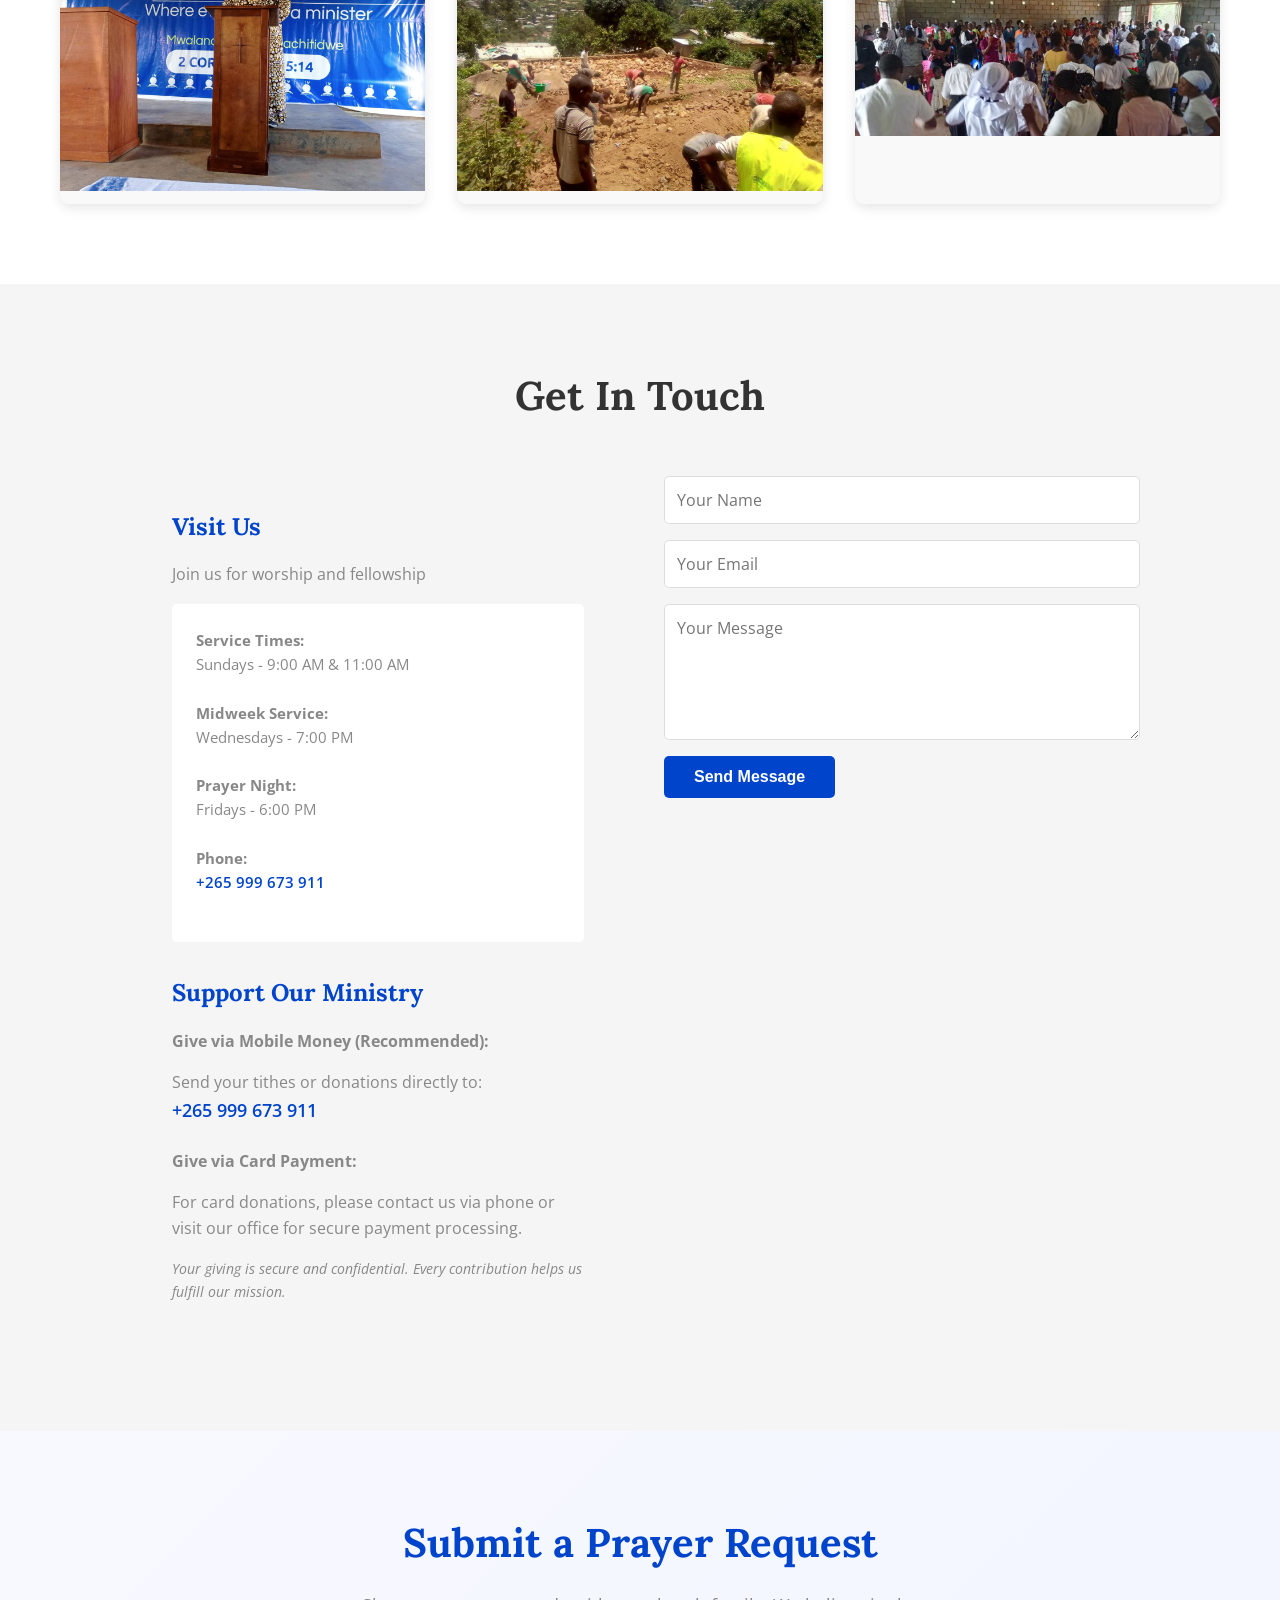
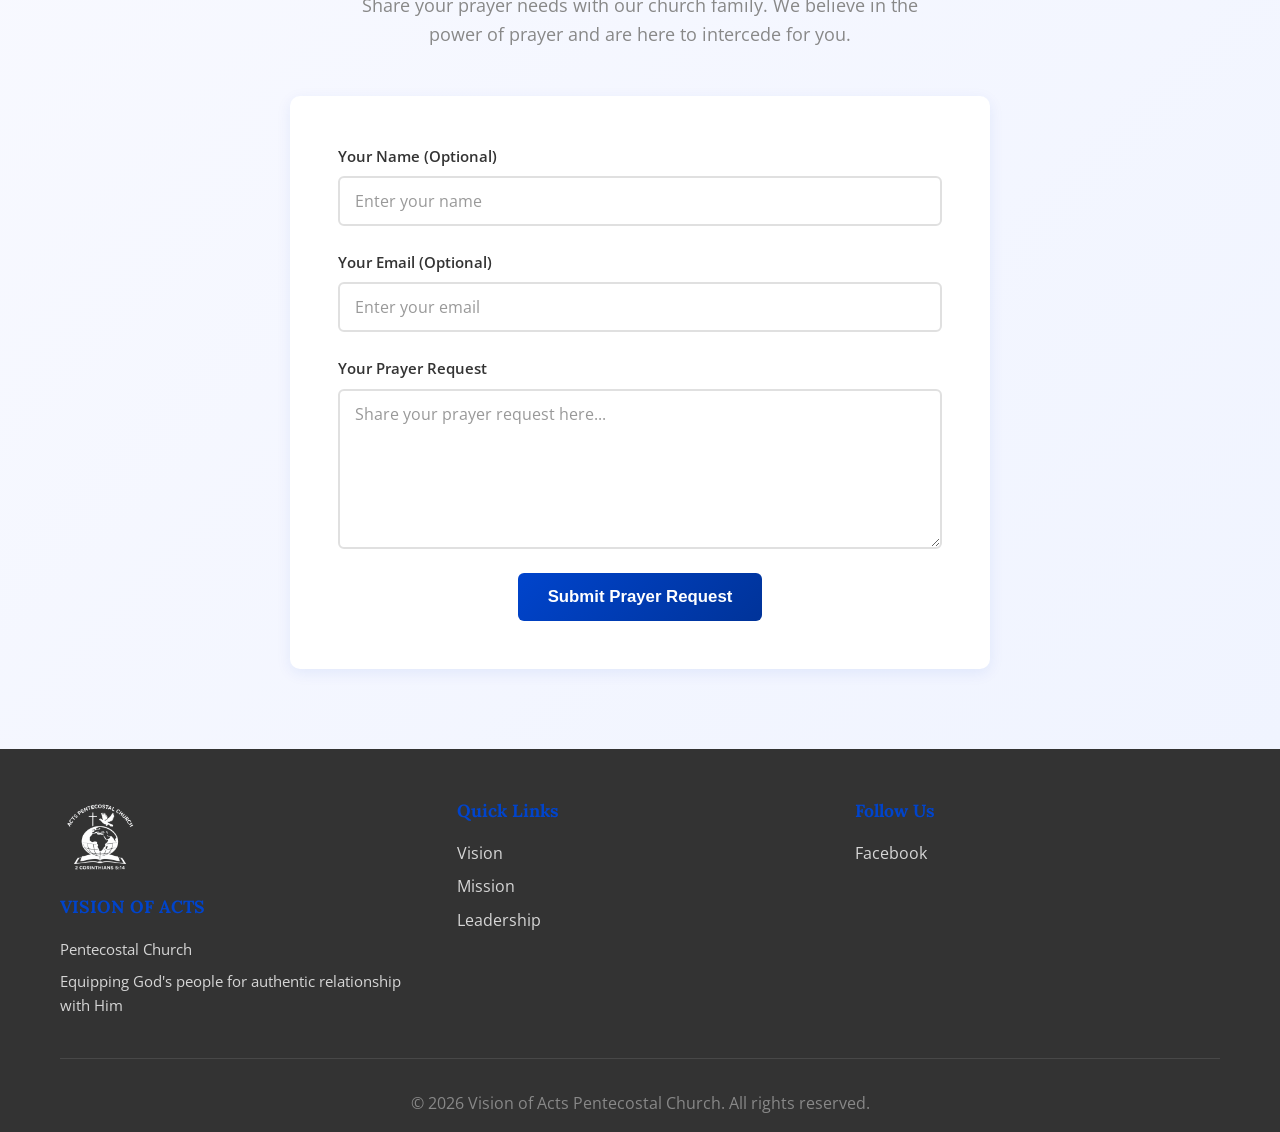
==== commit 14e0e000: "Updates" ====
--- a/index.html
+++ b/index.html
@@ -42,6 +42,20 @@
                 <a href="#mission" class="btn btn-primary">Learn More</a>
                 <a href="#contact" class="btn btn-secondary">Visit Us</a>
             </div>
+            <div class="quick-actions">
+                <a href="bible.html" class="quick-action-btn" title="Read the Bible">
+                    <i class="fas fa-book"></i>
+                    <span>Bible</span>
+                </a>
+                <a href="#prayer" class="quick-action-btn" title="Submit Prayer Request">
+                    <i class="fas fa-hands-praying"></i>
+                    <span>Prayer</span>
+                </a>
+                <a href="#giving" class="quick-action-btn" title="Give to the Ministry">
+                    <i class="fas fa-hand-holding-heart"></i>
+                    <span>Offertory</span>
+                </a>
+            </div>
         </div>
     </section>
 
@@ -155,7 +169,7 @@
                     </div>
 
                     <h3 style="margin-top: 2rem;">Support Our Ministry</h3>
-                    <div class="giving-methods">
+                    <div id="giving" class="giving-methods">
                         <p><strong>Give via Mobile Money (Recommended):</strong></p>
                         <p>Send your tithes or donations directly to:<br><span style="font-size: 1.1rem; color: #0044CC; font-weight: 600;">+265 999 673 911</span></p>
                         
--- a/styles.css
+++ b/styles.css
@@ -165,6 +165,54 @@
     gap: 1.5rem;
     justify-content: center;
     flex-wrap: wrap;
+}
+
+.quick-actions {
+    display: flex;
+    gap: 2rem;
+    justify-content: center;
+    margin-top: 2.5rem;
+    flex-wrap: wrap;
+}
+
+.quick-action-btn {
+    display: flex;
+    flex-direction: column;
+    align-items: center;
+    gap: 0.5rem;
+    text-decoration: none;
+    color: var(--white);
+    transition: transform 0.3s ease, opacity 0.3s ease;
+    padding: 1rem;
+}
+
+.quick-action-btn i {
+    font-size: 2.5rem;
+    background: rgba(255, 255, 255, 0.2);
+    width: 70px;
+    height: 70px;
+    display: flex;
+    align-items: center;
+    justify-content: center;
+    border-radius: 50%;
+    transition: background 0.3s ease, transform 0.3s ease;
+}
+
+.quick-action-btn span {
+    font-size: 0.95rem;
+    font-weight: 600;
+    text-transform: uppercase;
+    letter-spacing: 0.5px;
+}
+
+.quick-action-btn:hover i {
+    background: rgba(255, 255, 255, 0.35);
+    transform: scale(1.1);
+}
+
+.quick-action-btn:hover {
+    transform: translateY(-5px);
+    opacity: 0.95;
 }
 
 /* ========================================
@@ -674,6 +722,21 @@
         align-items: center;
     }
 
+    .quick-actions {
+        gap: 1.5rem;
+        margin-top: 2rem;
+    }
+
+    .quick-action-btn i {
+        font-size: 2rem;
+        width: 60px;
+        height: 60px;
+    }
+
+    .quick-action-btn span {
+        font-size: 0.85rem;
+    }
+
     h2 {
         font-size: 2rem;
     }
@@ -744,6 +807,25 @@
         font-size: 1rem;
     }
 
+    .quick-actions {
+        gap: 1rem;
+        margin-top: 1.5rem;
+    }
+
+    .quick-action-btn {
+        padding: 0.75rem;
+    }
+
+    .quick-action-btn i {
+        font-size: 1.5rem;
+        width: 50px;
+        height: 50px;
+    }
+
+    .quick-action-btn span {
+        font-size: 0.75rem;
+    }
+
     h2 {
         font-size: 1.5rem;
     }
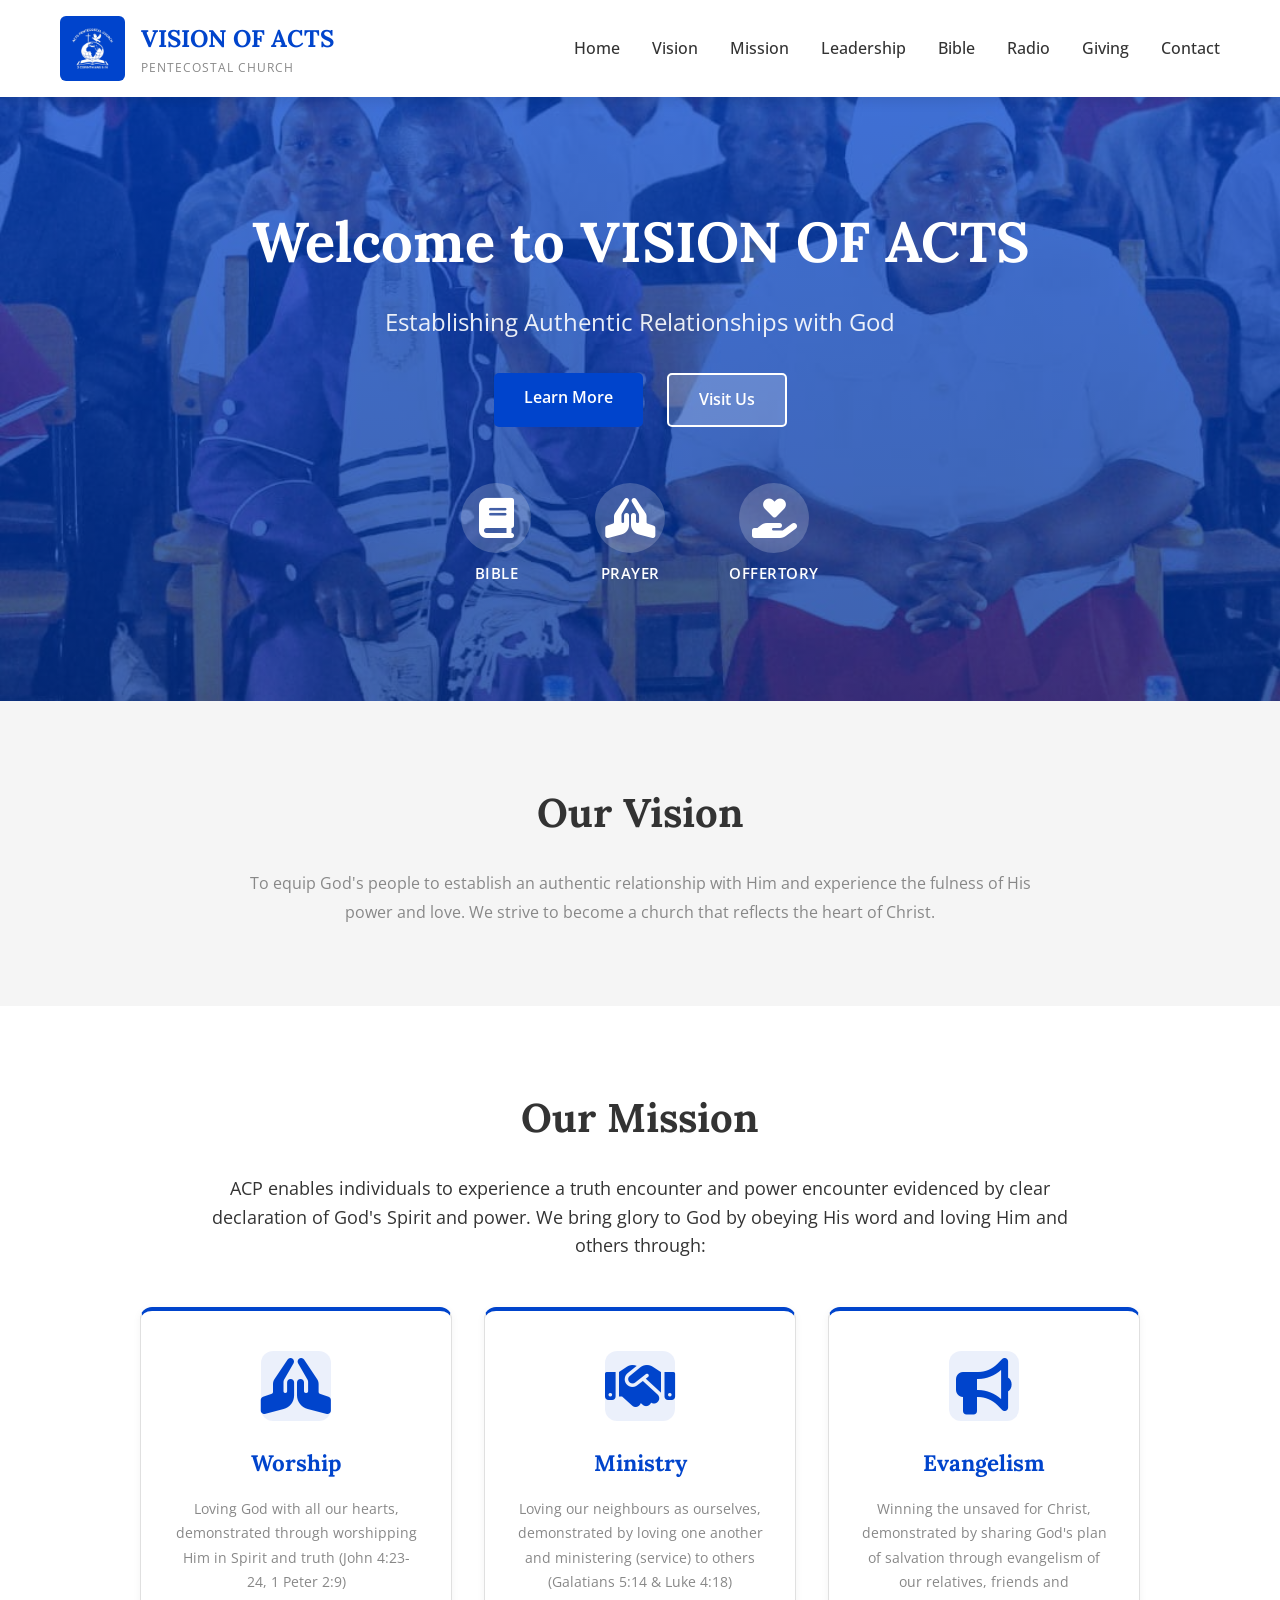
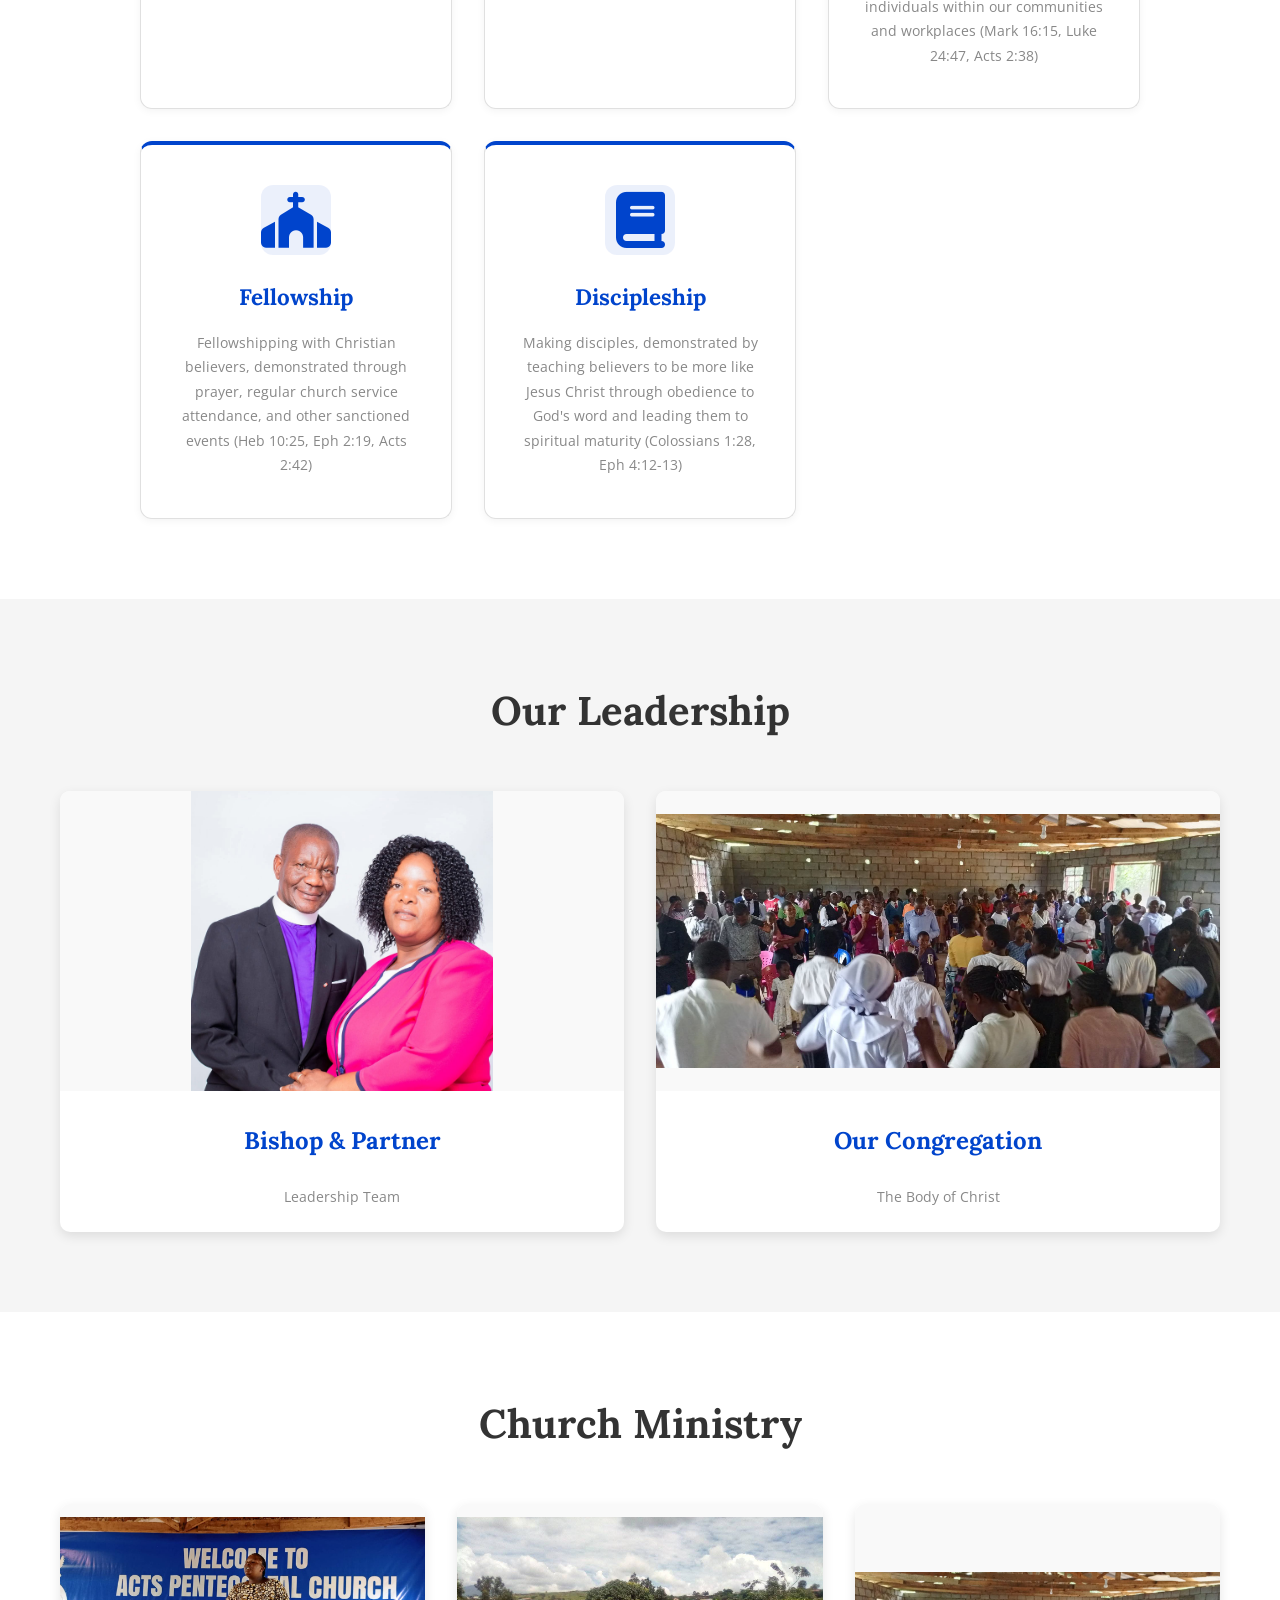
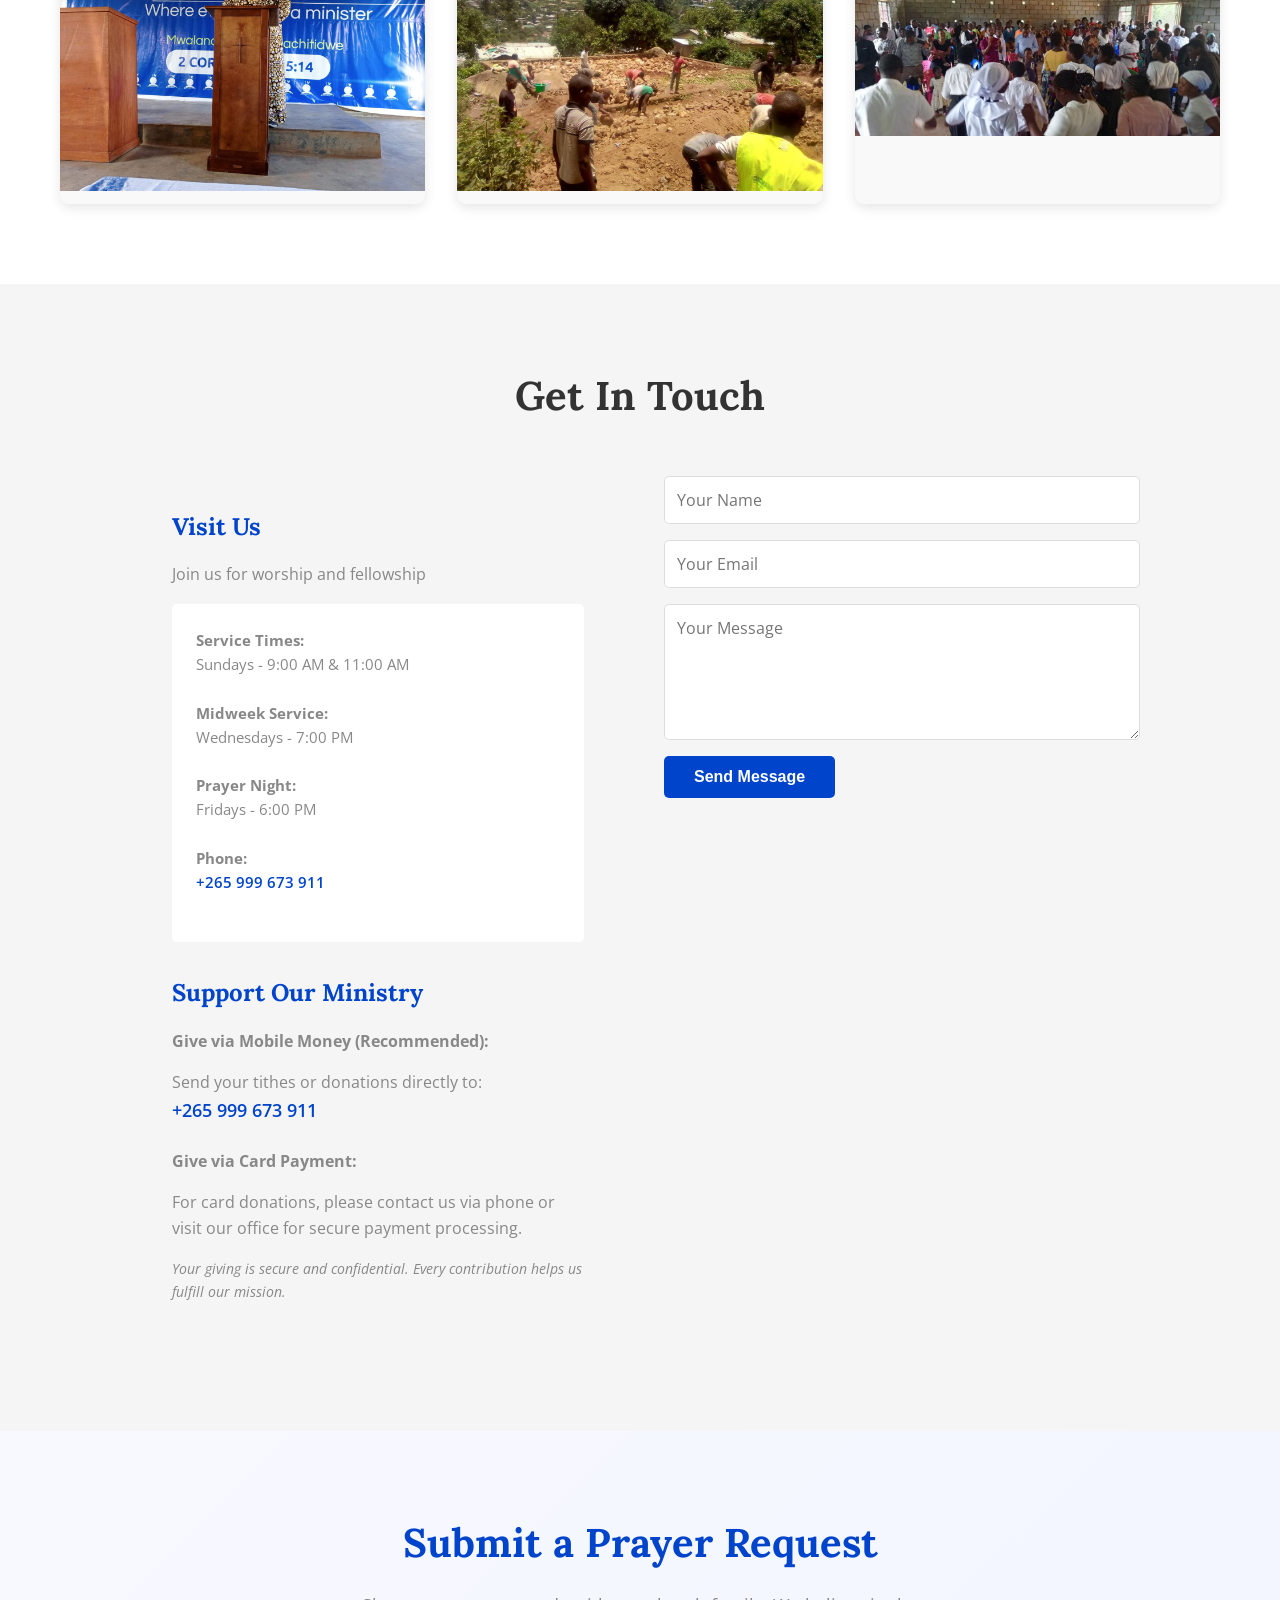
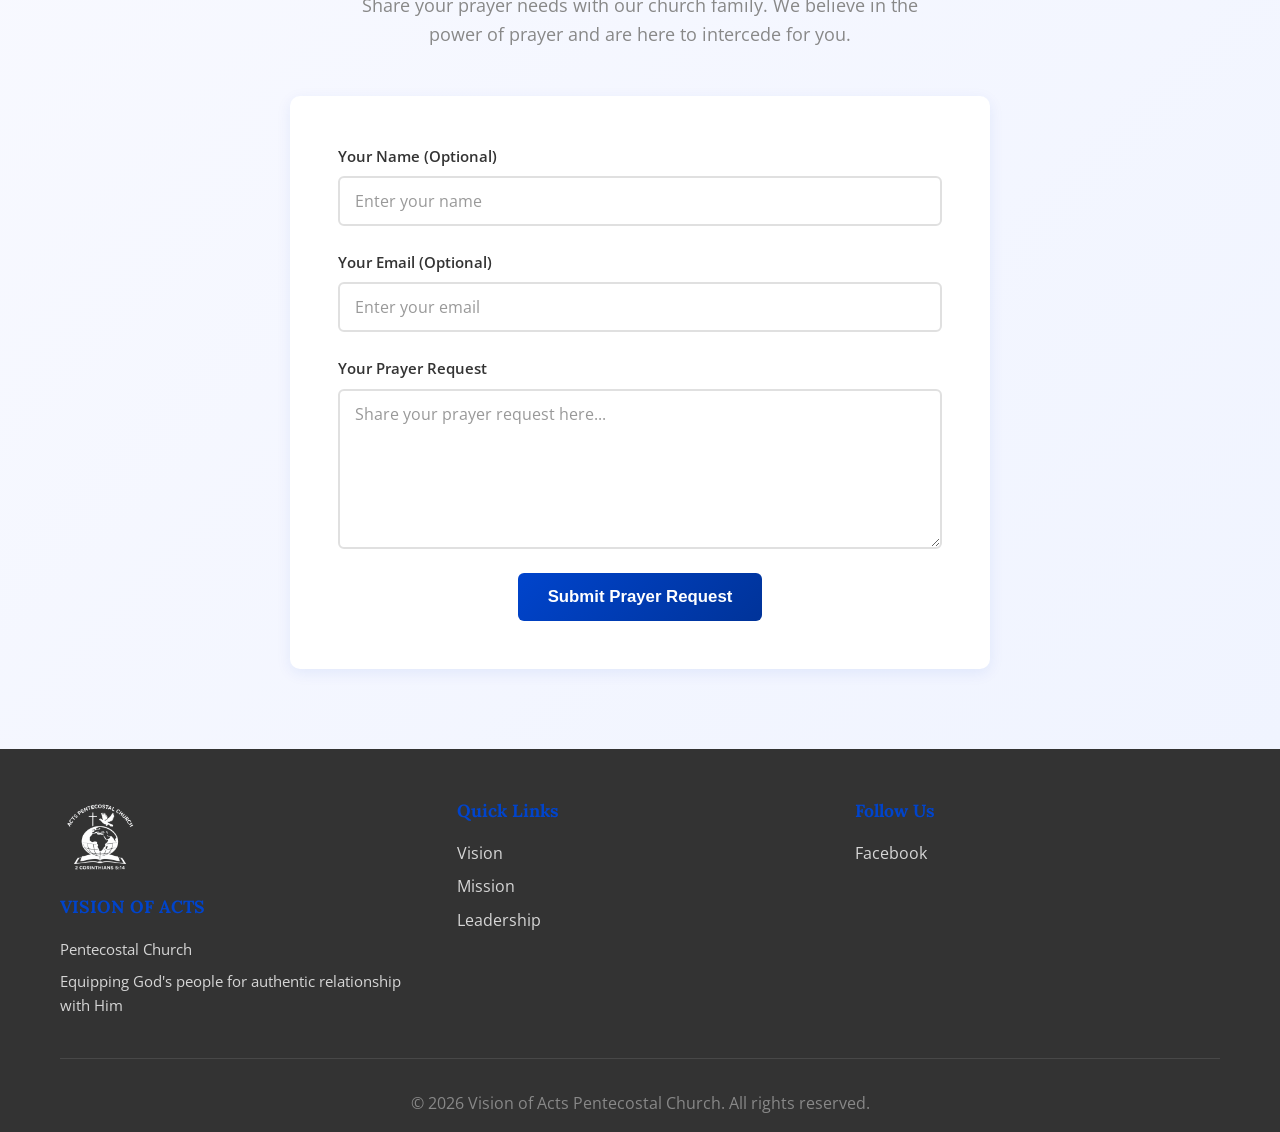
==== commit 76225eca: "Add giving flow, payment pages and radio player Add a multi-step giving UI with QR code generation a" ====
--- a/index.html
+++ b/index.html
@@ -10,7 +10,7 @@
     <link href="https://fonts.googleapis.com/css2?family=Lora:wght@400;600;700&family=Open+Sans:wght@400;500;600;700&display=swap" rel="stylesheet">
     <link rel="stylesheet" href="https://cdnjs.cloudflare.com/ajax/libs/font-awesome/6.4.0/css/all.min.css">
 </head>
-<body>
+<body class="has-mobile-bottom-nav">
     <!-- Navigation Bar -->
     <nav class="navbar">
         <div class="container">
@@ -27,7 +27,8 @@
                 <li><a href="#mission">Mission</a></li>
                 <li><a href="#leadership">Leadership</a></li>
                 <li><a href="bible.html">Bible</a></li>
-                <li><a href="#giving">Giving</a></li>
+                <li><a href="radio.html">Radio</a></li>
+                <li><a href="giving-payment.html">Giving</a></li>
                 <li><a href="#contact">Contact</a></li>
             </ul>
         </div>
@@ -51,11 +52,25 @@
                     <i class="fas fa-hands-praying"></i>
                     <span>Prayer</span>
                 </a>
-                <a href="#giving" class="quick-action-btn" title="Give to the Ministry">
+                <a href="giving-payment.html" class="quick-action-btn" title="Give to the Ministry">
                     <i class="fas fa-hand-holding-heart"></i>
                     <span>Offertory</span>
                 </a>
             </div>
+        </div>
+        <div class="hero-bottom-nav">
+            <a href="bible.html" class="bottom-nav-item" title="Read the Bible">
+                <i class="fas fa-book"></i>
+                <span>Bible</span>
+            </a>
+            <a href="radio.html" class="bottom-nav-item" title="Listen to Radio">
+                <i class="fas fa-radio"></i>
+                <span>Radio</span>
+            </a>
+            <a href="giving-payment.html" class="bottom-nav-item" title="Give to the Ministry">
+                <i class="fas fa-hand-holding-heart"></i>
+                <span>Give</span>
+            </a>
         </div>
     </section>
 
--- a/styles.css
+++ b/styles.css
@@ -213,6 +213,55 @@
 .quick-action-btn:hover {
     transform: translateY(-5px);
     opacity: 0.95;
+}
+
+/* ========================================
+   HERO BOTTOM NAVIGATION (Mobile App Style)
+   ======================================== */
+
+.hero-bottom-nav {
+    display: none;
+    justify-content: space-around;
+    align-items: center;
+    background: rgba(0, 0, 0, 0.2);
+    backdrop-filter: blur(10px);
+    padding: 1.5rem 1rem;
+    margin-top: 2rem;
+    border-top: 1px solid rgba(255, 255, 255, 0.1);
+    gap: 1rem;
+}
+
+.bottom-nav-item {
+    display: flex;
+    flex-direction: column;
+    align-items: center;
+    gap: 0.4rem;
+    text-decoration: none;
+    color: var(--white);
+    flex: 1;
+    transition: transform 0.3s ease, opacity 0.3s ease;
+    padding: 0.75rem;
+    font-size: 0.85rem;
+}
+
+.bottom-nav-item i {
+    font-size: 1.8rem;
+    transition: transform 0.3s ease;
+}
+
+.bottom-nav-item span {
+    font-weight: 600;
+    text-transform: uppercase;
+    letter-spacing: 0.3px;
+    font-size: 0.8rem;
+}
+
+.bottom-nav-item:hover i {
+    transform: scale(1.15);
+}
+
+.bottom-nav-item:hover {
+    opacity: 0.9;
 }
 
 /* ========================================
@@ -691,6 +740,10 @@
 }
 
 @media (max-width: 768px) {
+    body.has-mobile-bottom-nav {
+        padding-bottom: calc(72px + env(safe-area-inset-bottom));
+    }
+
     .navbar {
         position: sticky;
     }
@@ -735,6 +788,35 @@
 
     .quick-action-btn span {
         font-size: 0.85rem;
+    }
+
+    .hero-bottom-nav {
+        display: flex;
+        position: fixed;
+        left: 0;
+        right: 0;
+        bottom: 0;
+        z-index: 1200;
+        margin-top: 0;
+        padding: 0.45rem 0.6rem calc(0.45rem + env(safe-area-inset-bottom));
+        gap: 0.35rem;
+        background: rgba(0, 30, 90, 0.9);
+        border-top: 1px solid rgba(255, 255, 255, 0.2);
+        box-shadow: 0 -8px 24px rgba(0, 0, 0, 0.22);
+    }
+
+    .bottom-nav-item {
+        gap: 0.15rem;
+        padding: 0.2rem 0.3rem;
+    }
+
+    .bottom-nav-item i {
+        font-size: 1.2rem;
+    }
+
+    .bottom-nav-item span {
+        font-size: 0.62rem;
+        letter-spacing: 0.2px;
     }
 
     h2 {
@@ -790,6 +872,10 @@
 }
 
 @media (max-width: 480px) {
+    body.has-mobile-bottom-nav {
+        padding-bottom: calc(66px + env(safe-area-inset-bottom));
+    }
+
     .nav-brand .logo {
         height: 50px;
         padding: 6px;
@@ -824,6 +910,26 @@
 
     .quick-action-btn span {
         font-size: 0.75rem;
+    }
+
+    .hero-bottom-nav {
+        padding: 0.35rem 0.4rem calc(0.35rem + env(safe-area-inset-bottom));
+        margin-top: 0;
+        gap: 0.15rem;
+    }
+
+    .bottom-nav-item {
+        gap: 0.1rem;
+        padding: 0.15rem 0.2rem;
+    }
+
+    .bottom-nav-item i {
+        font-size: 1.05rem;
+    }
+
+    .bottom-nav-item span {
+        font-size: 0.58rem;
+        letter-spacing: 0.15px;
     }
 
     h2 {
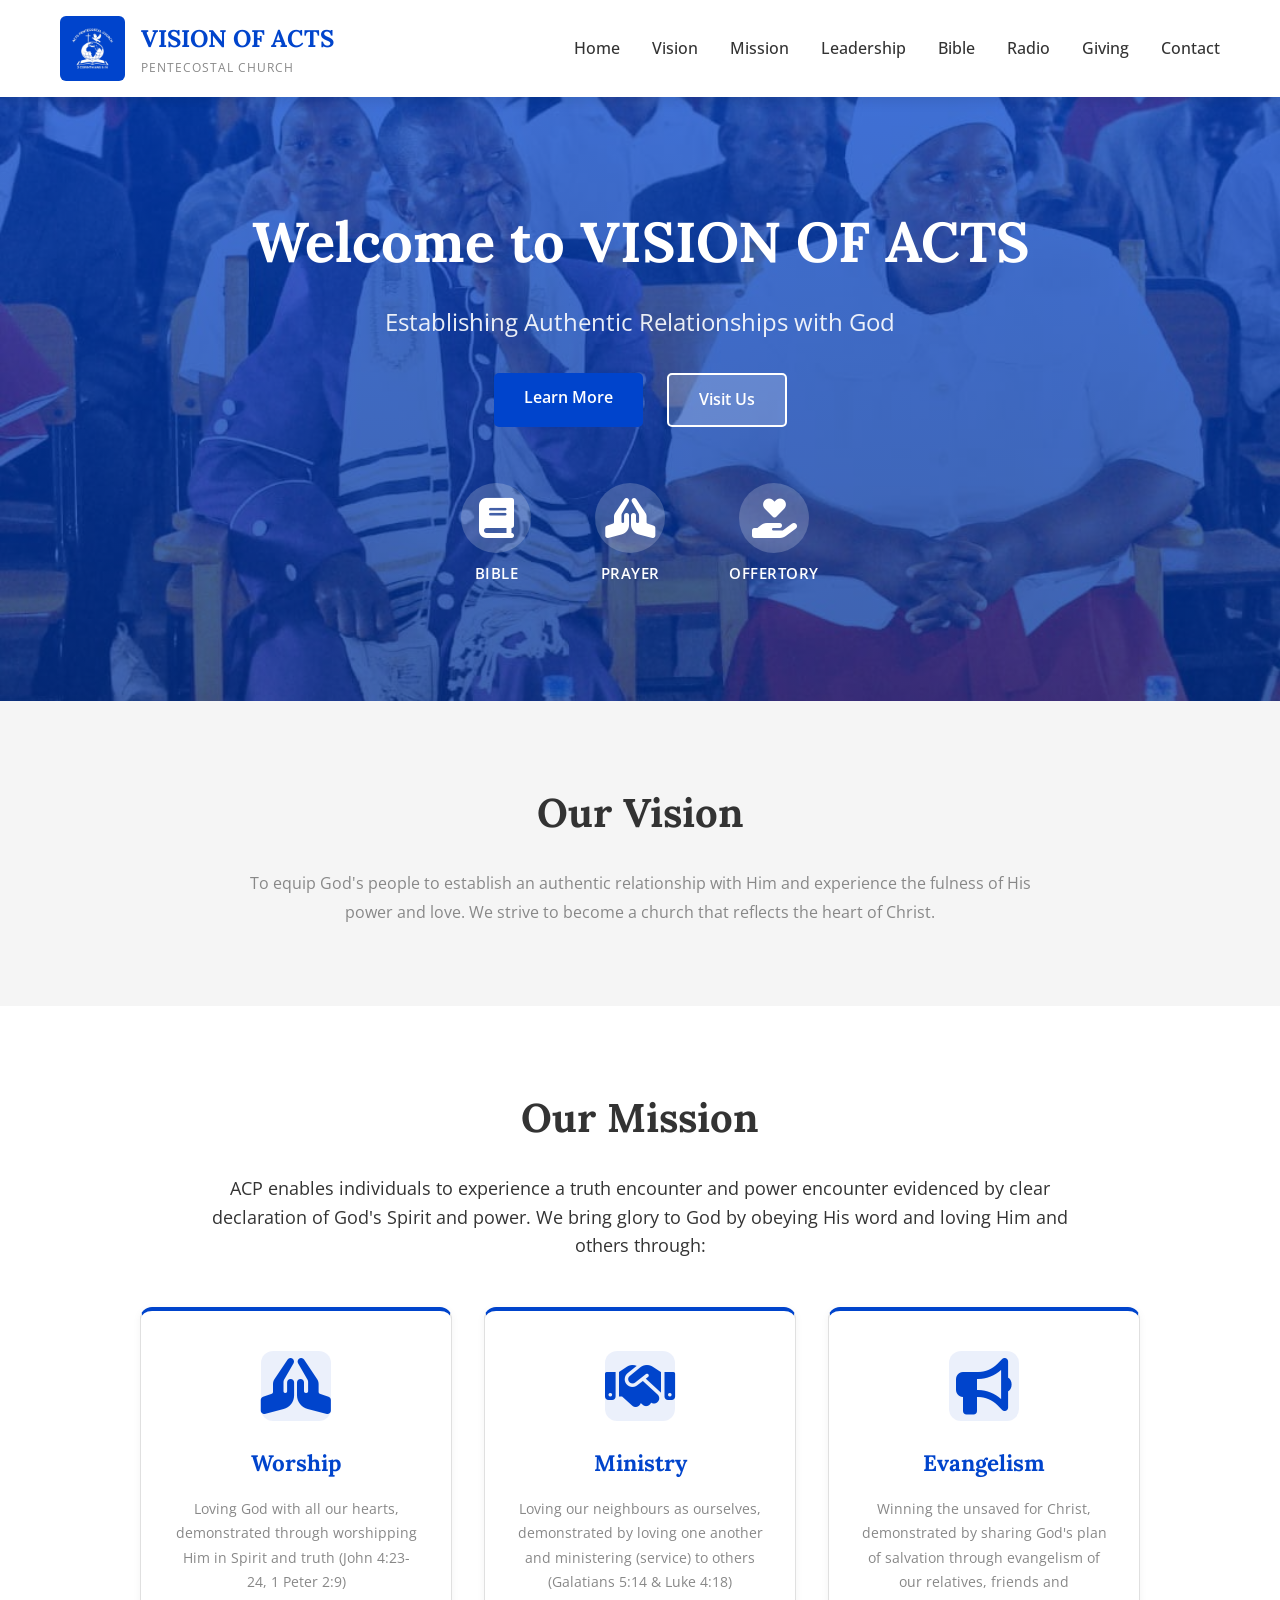
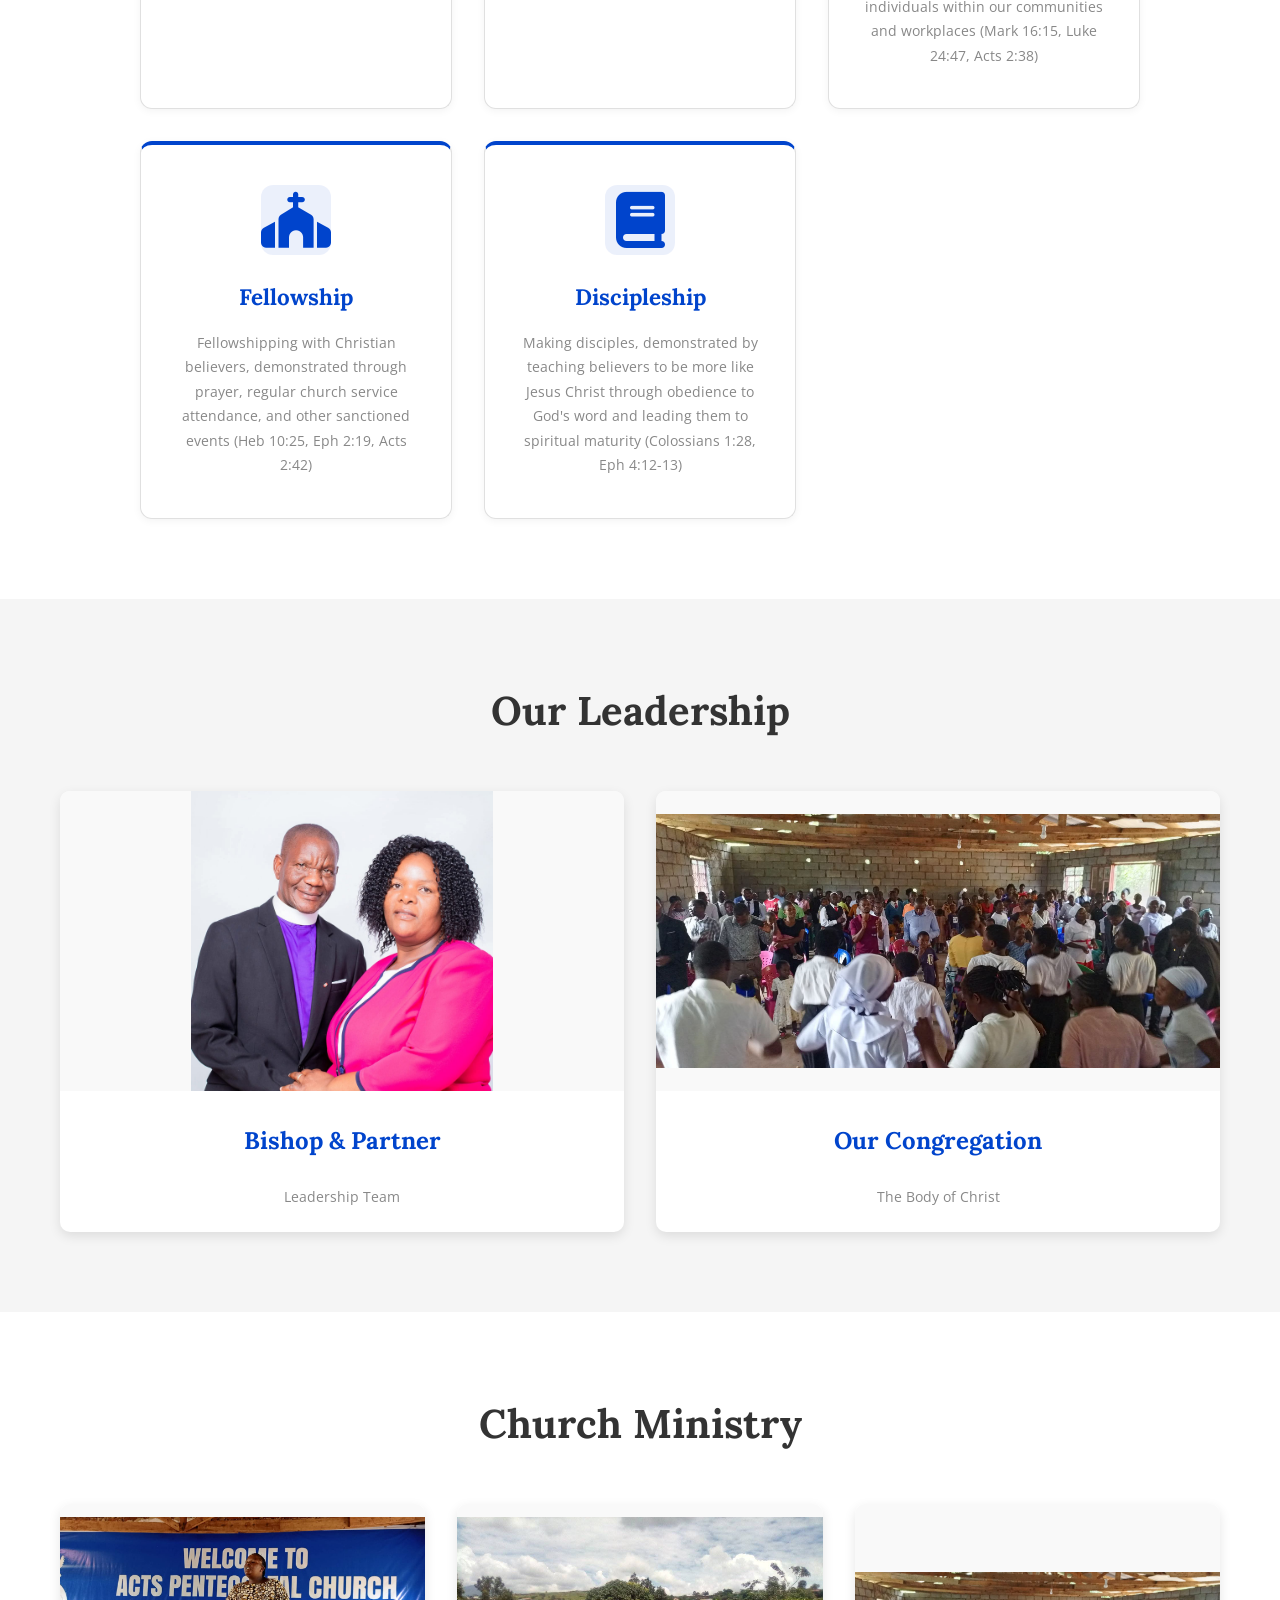
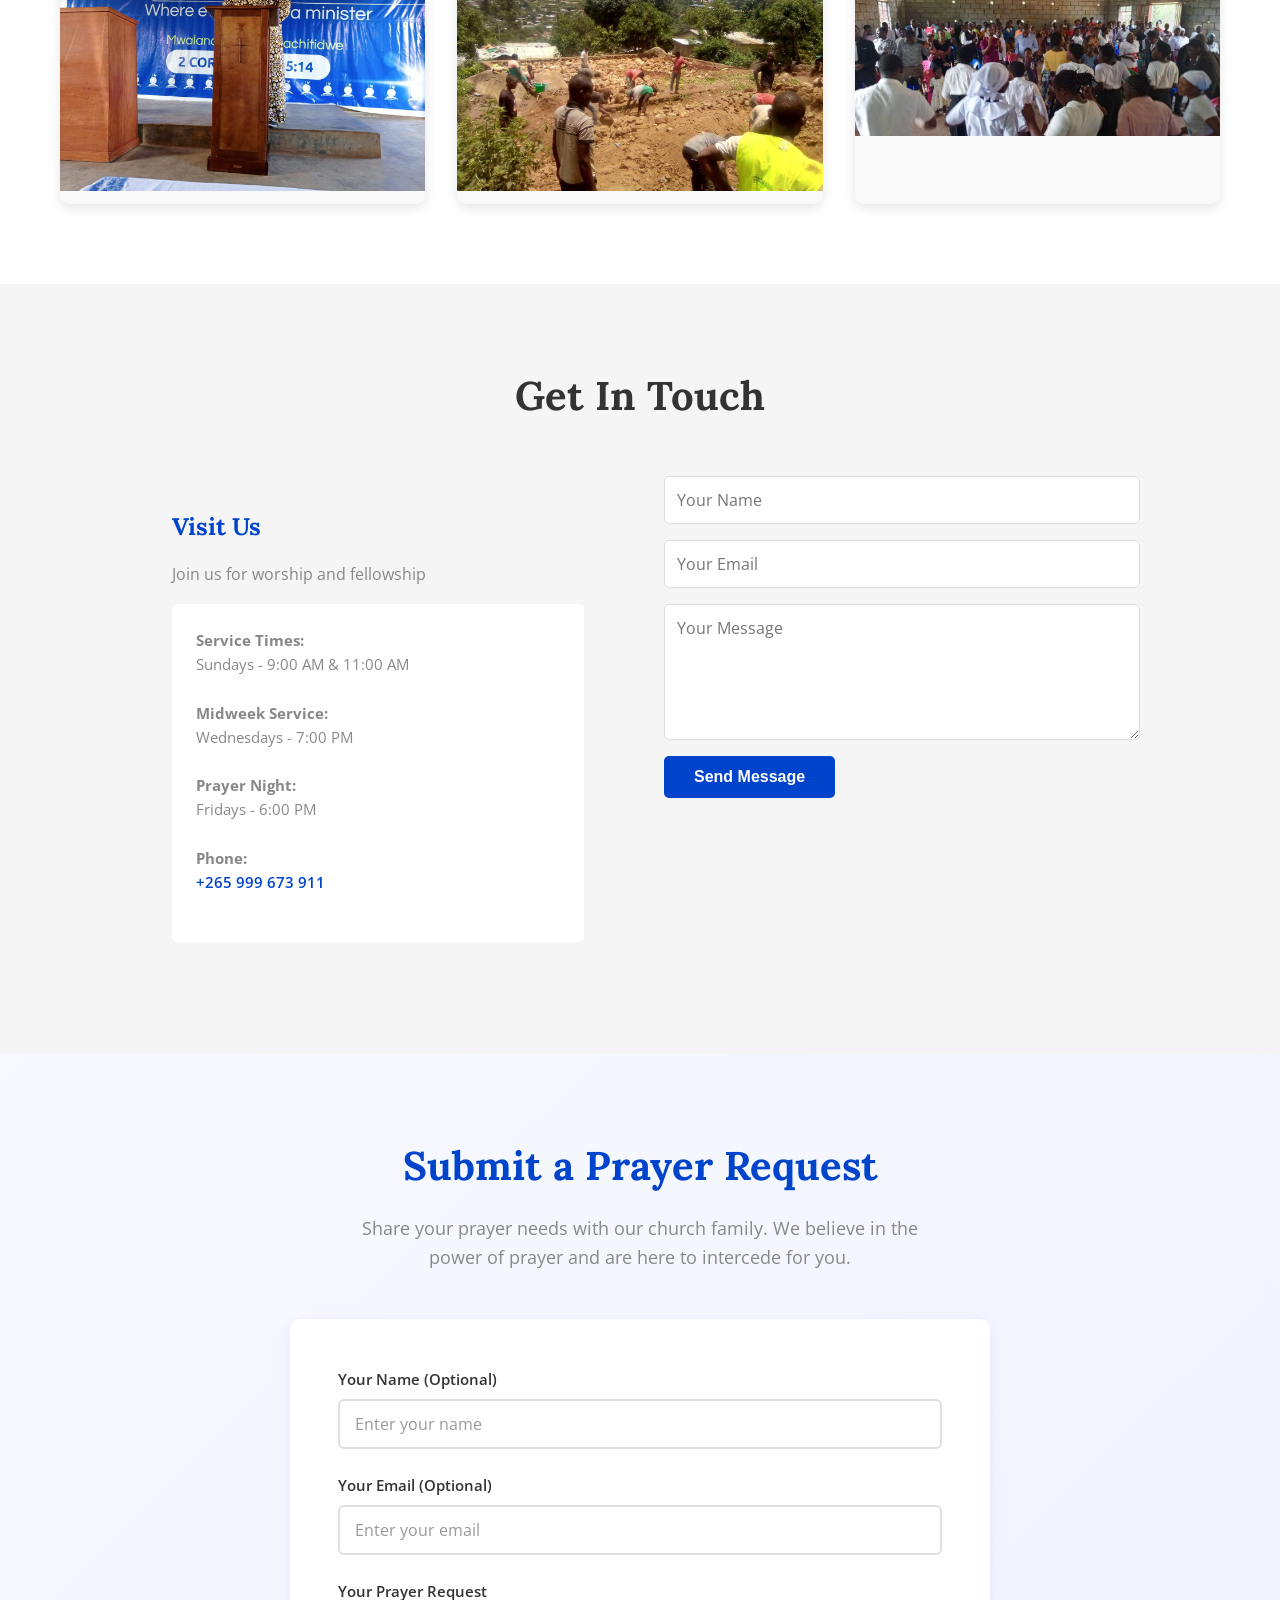
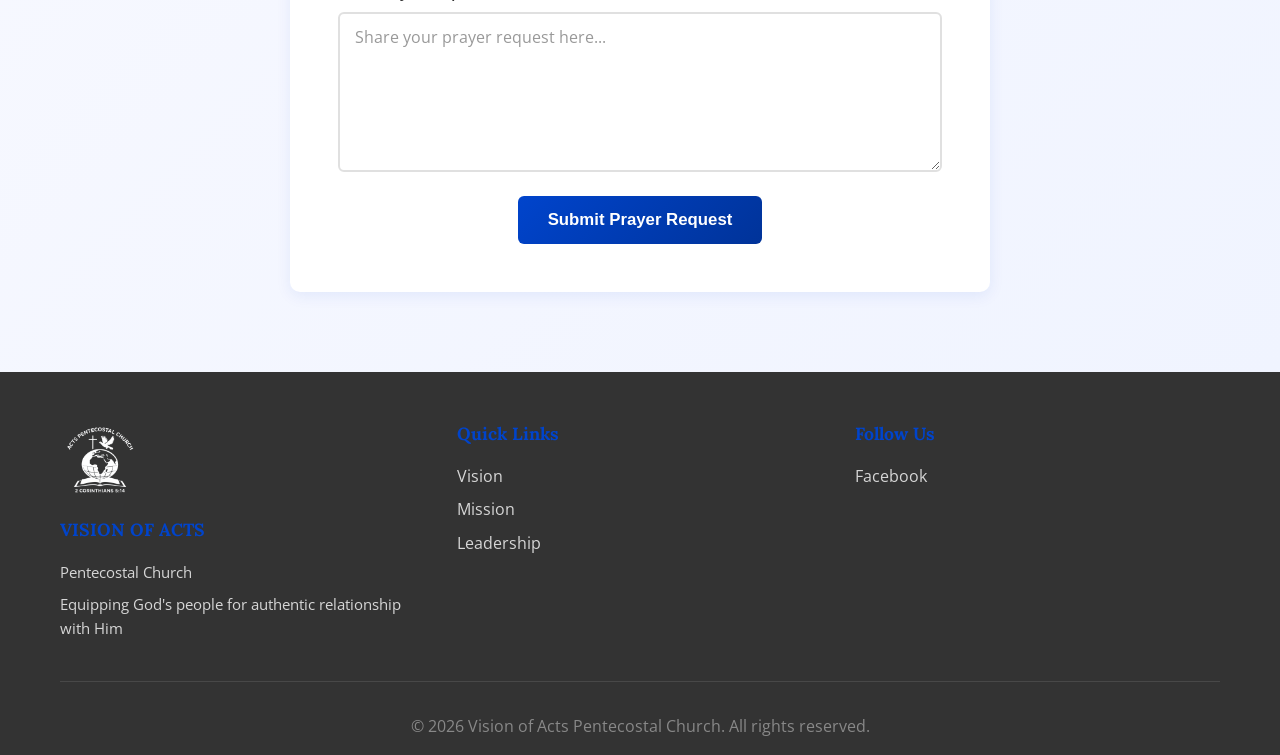
==== commit f7a9dd71: "Updates" ====
--- a/index.html
+++ b/index.html
@@ -183,6 +183,7 @@
                         <p><strong>Phone:</strong><br><a href="tel:+265999673911">+265 999 673 911</a></p>
                     </div>
 
+                    <!--
                     <h3 style="margin-top: 2rem;">Support Our Ministry</h3>
                     <div id="giving" class="giving-methods">
                         <p><strong>Give via Mobile Money (Recommended):</strong></p>
@@ -193,6 +194,7 @@
                         
                         <p style="margin-top: 1rem; font-size: 0.9rem; color: #888;"><em>Your giving is secure and confidential. Every contribution helps us fulfill our mission.</em></p>
                     </div>
+                    -->
                 </div>
                 <div class="contact-form">
                     <form>
